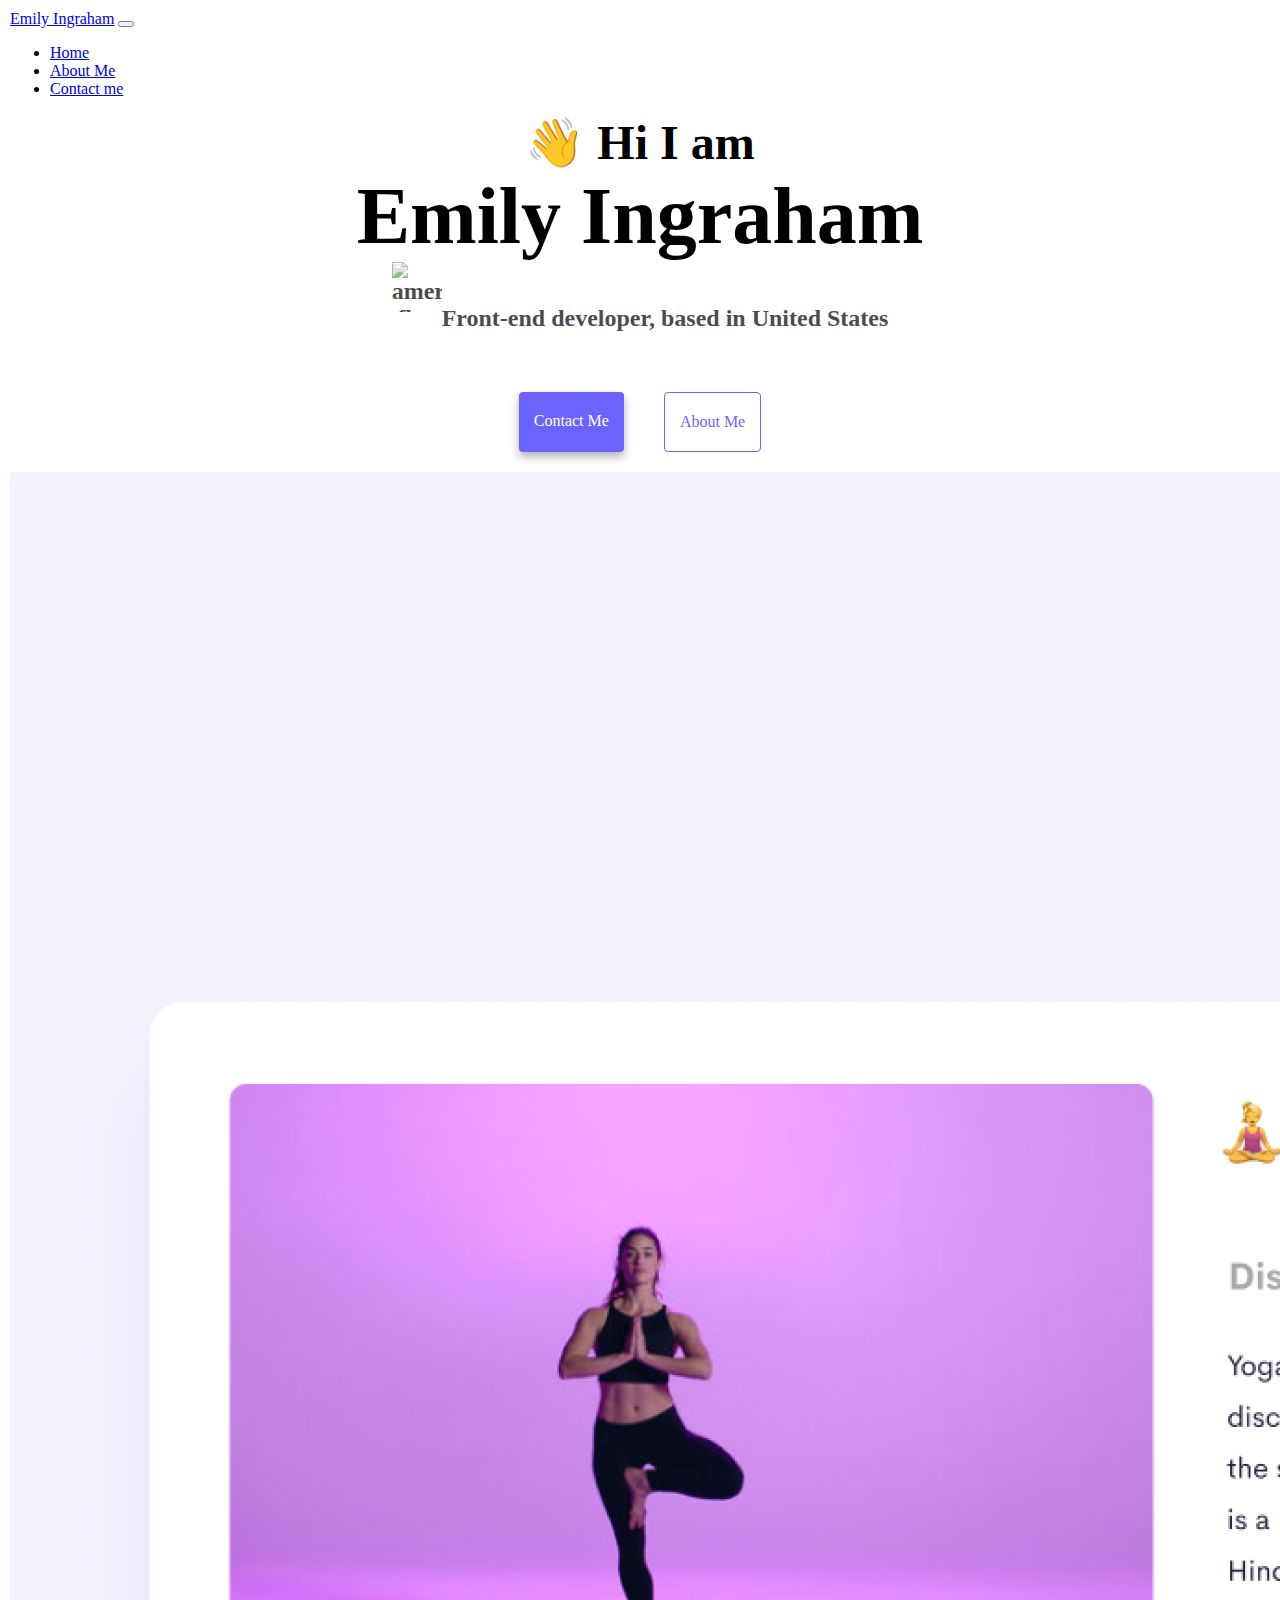
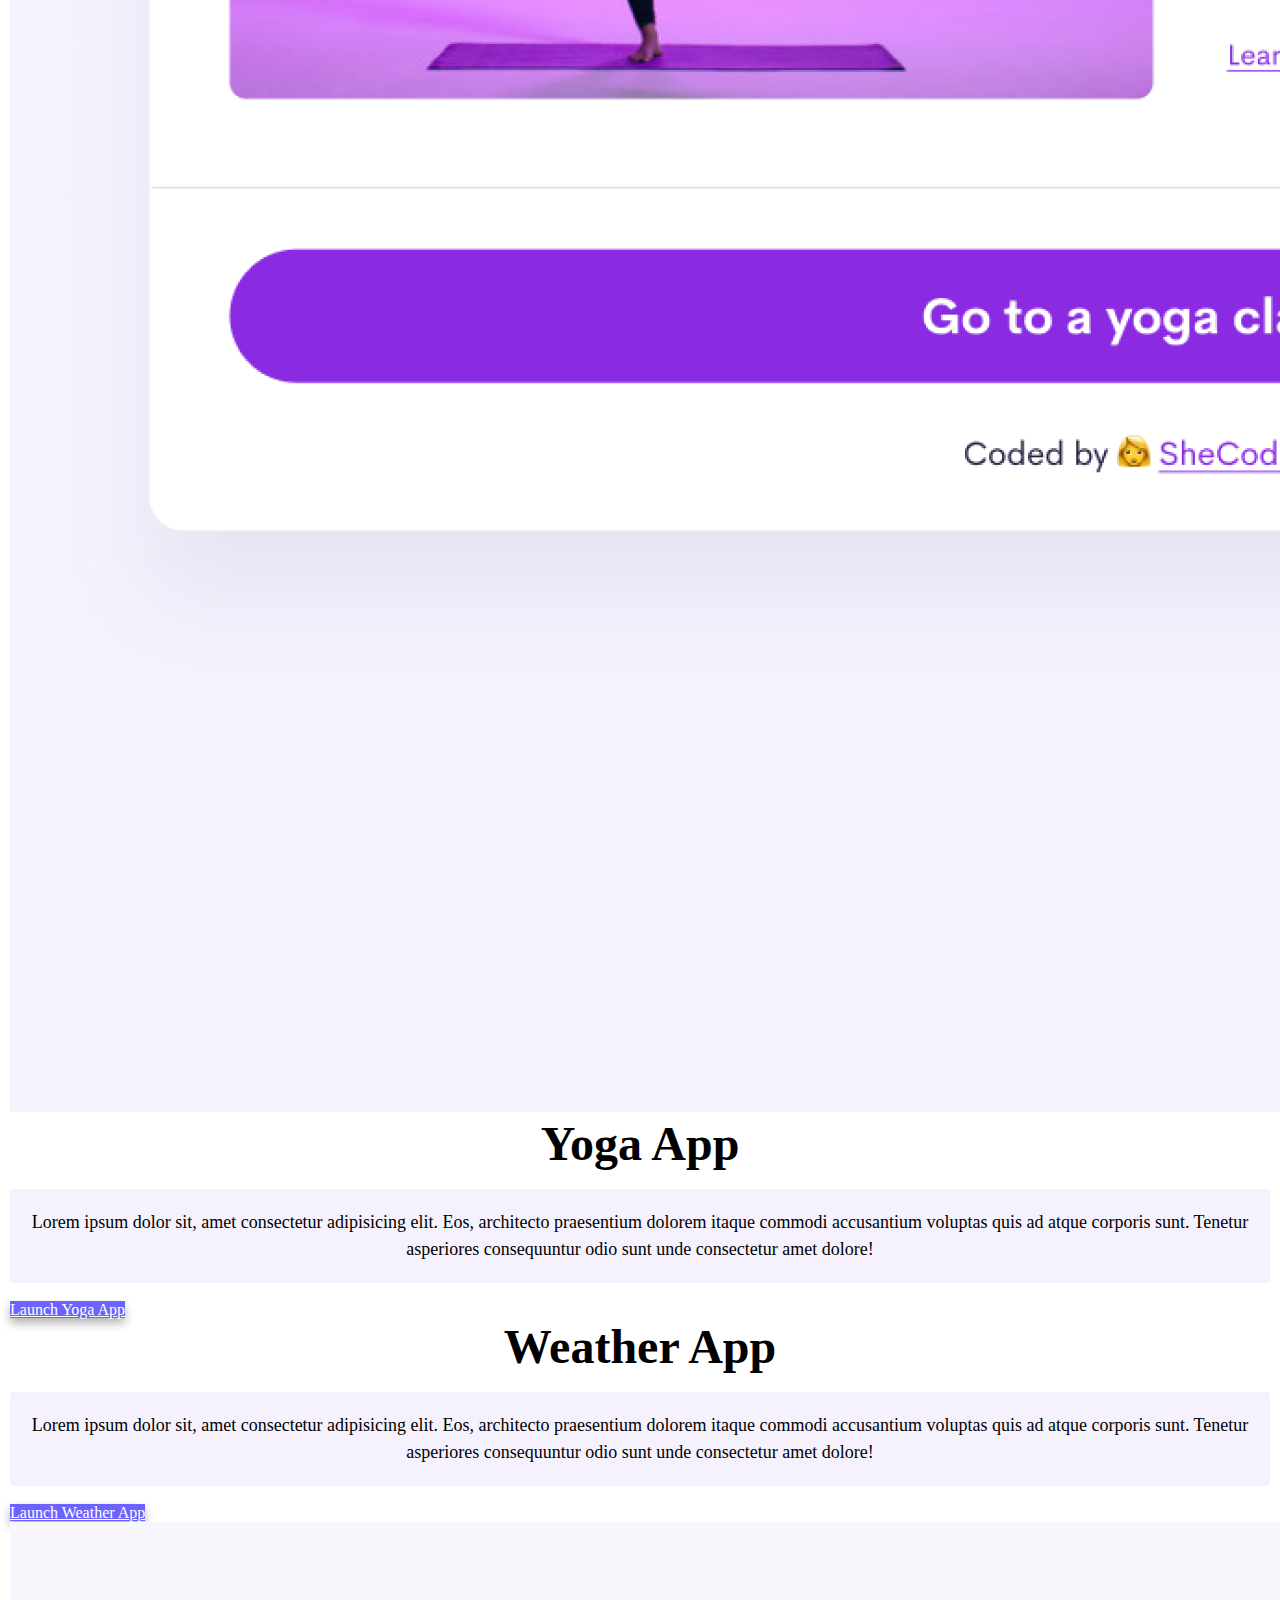
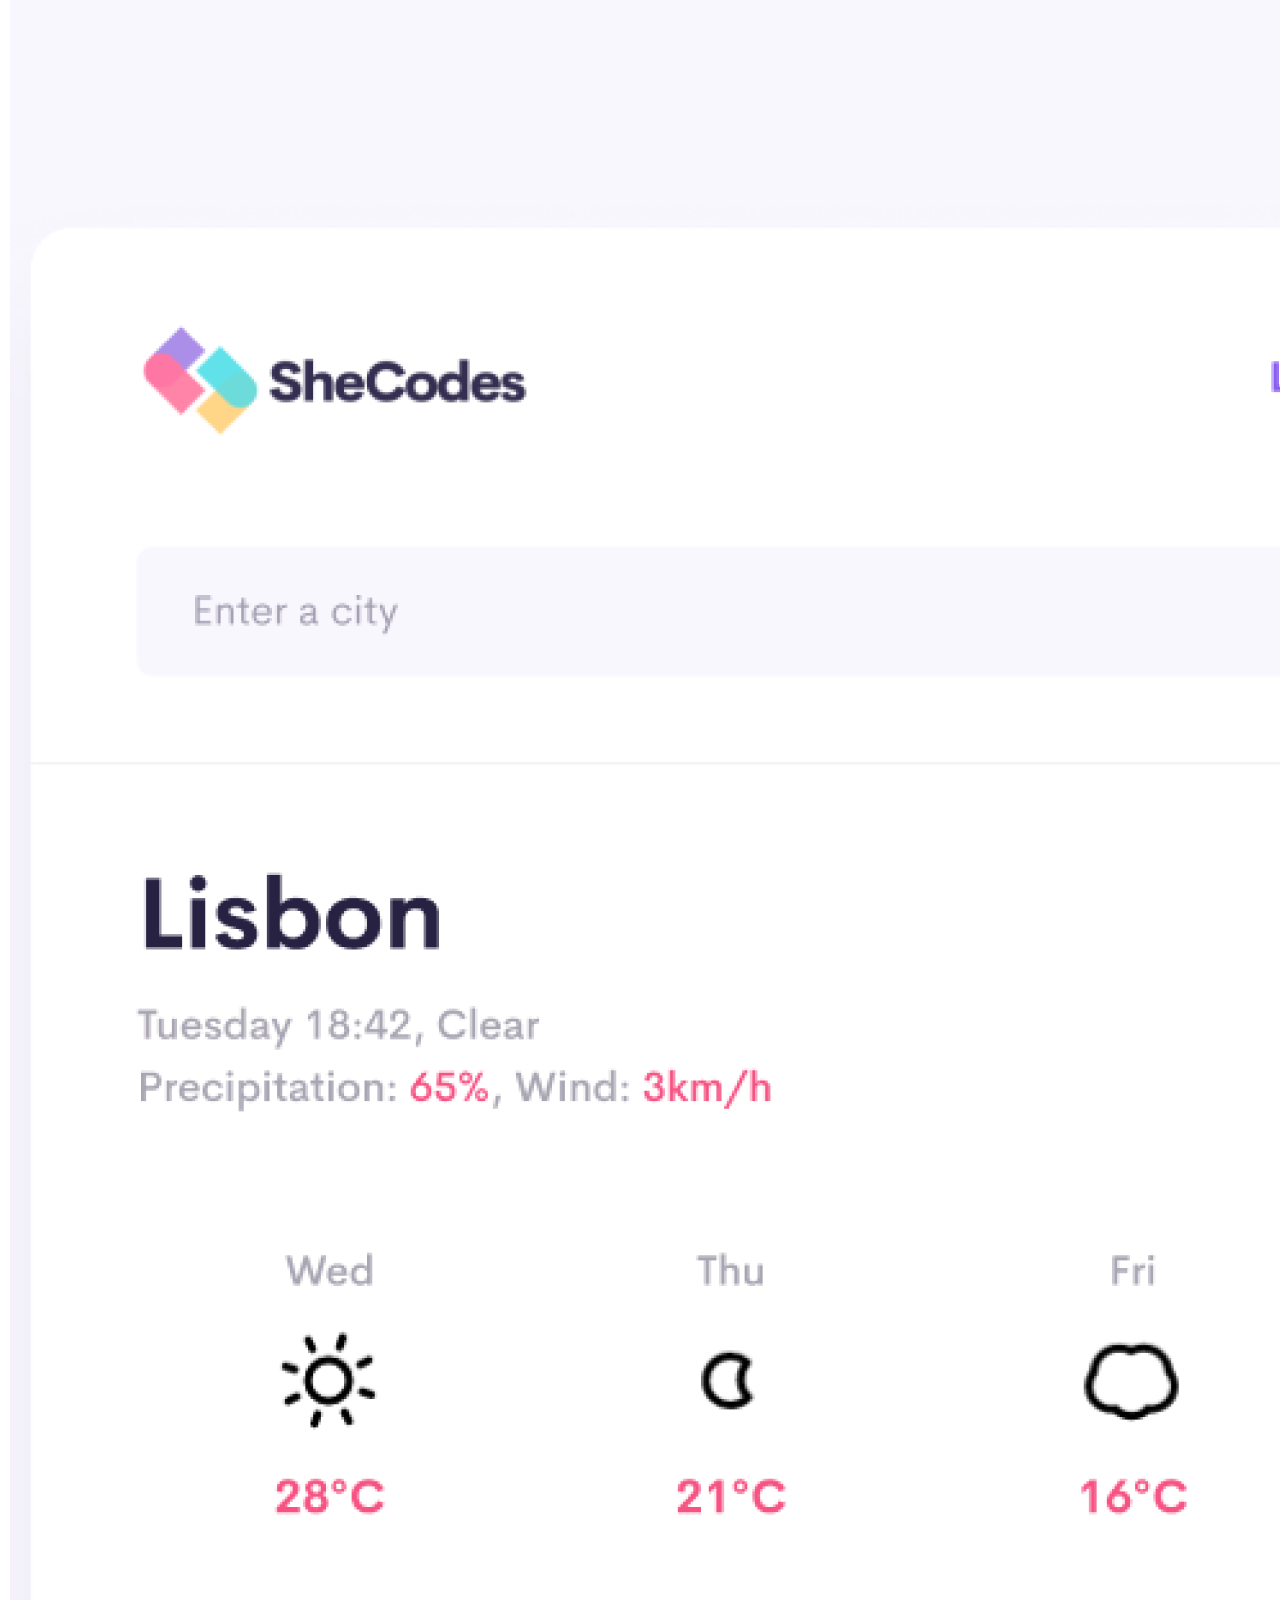
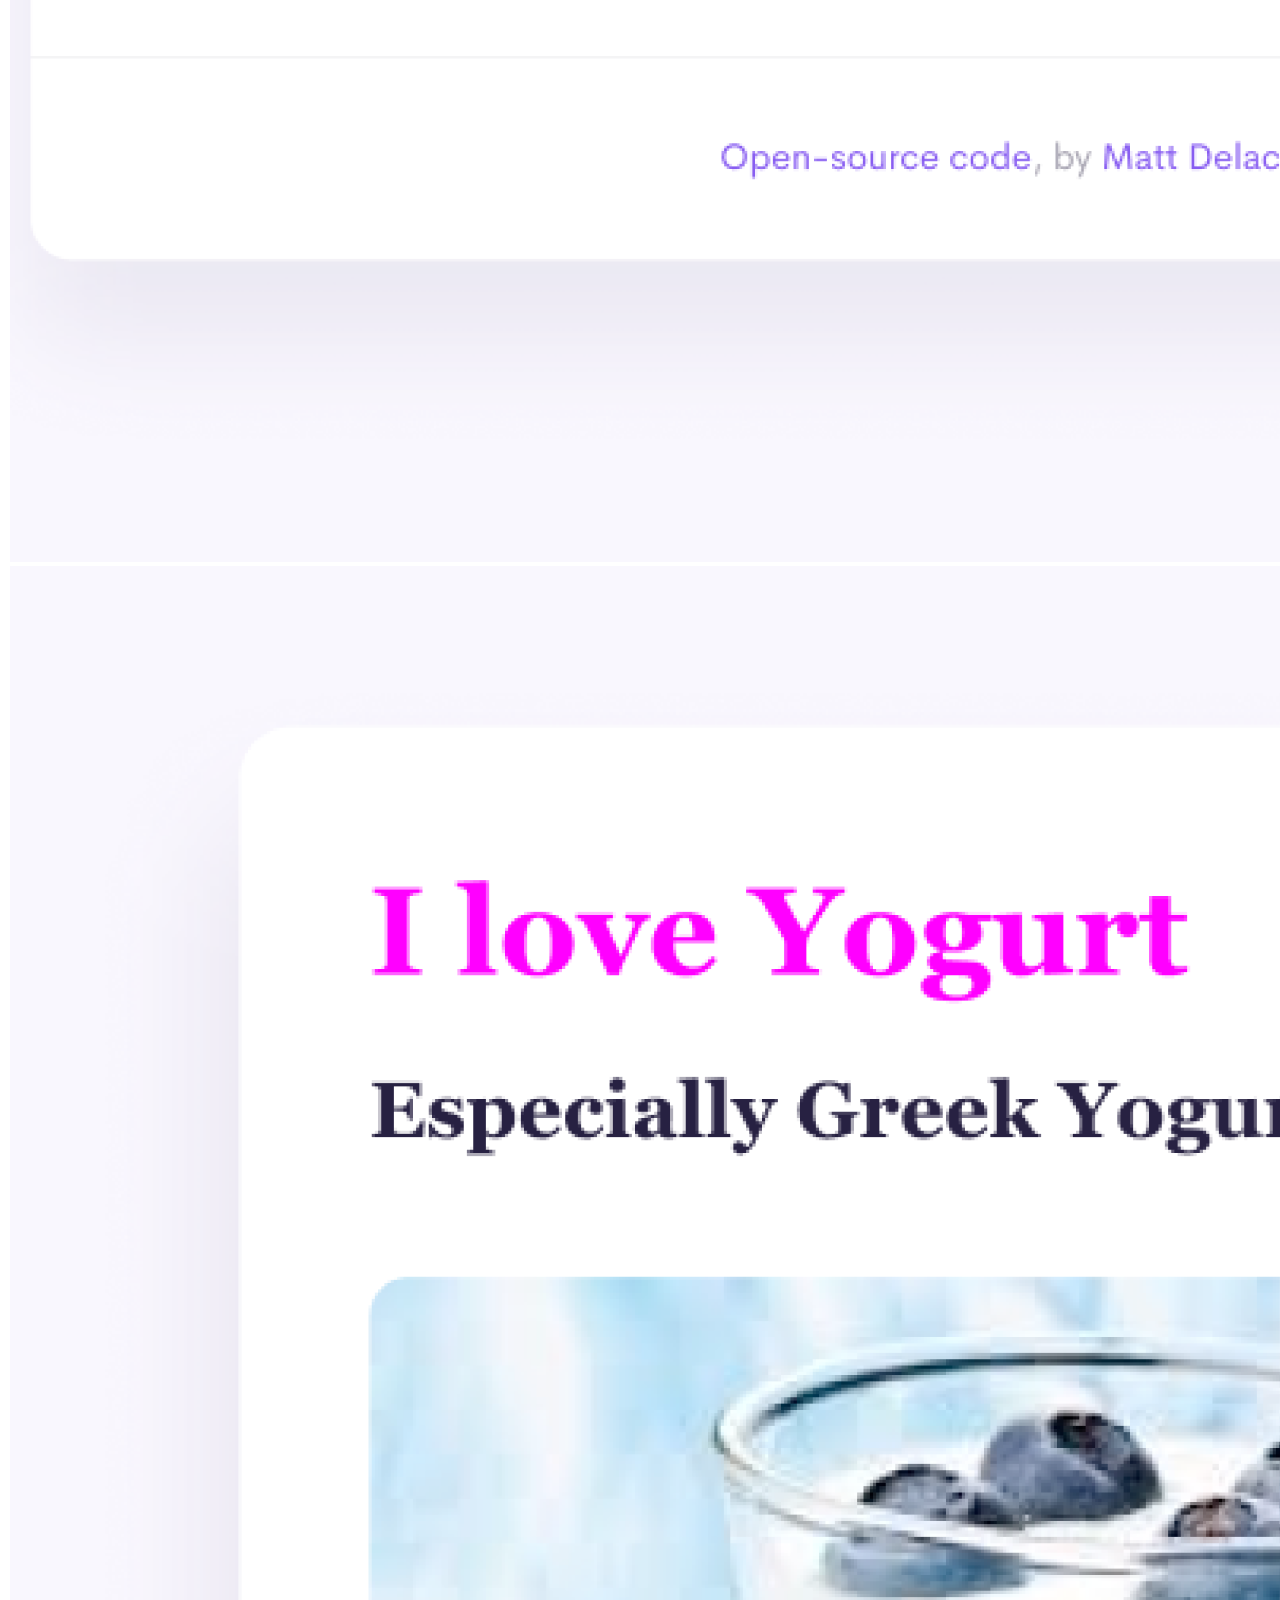
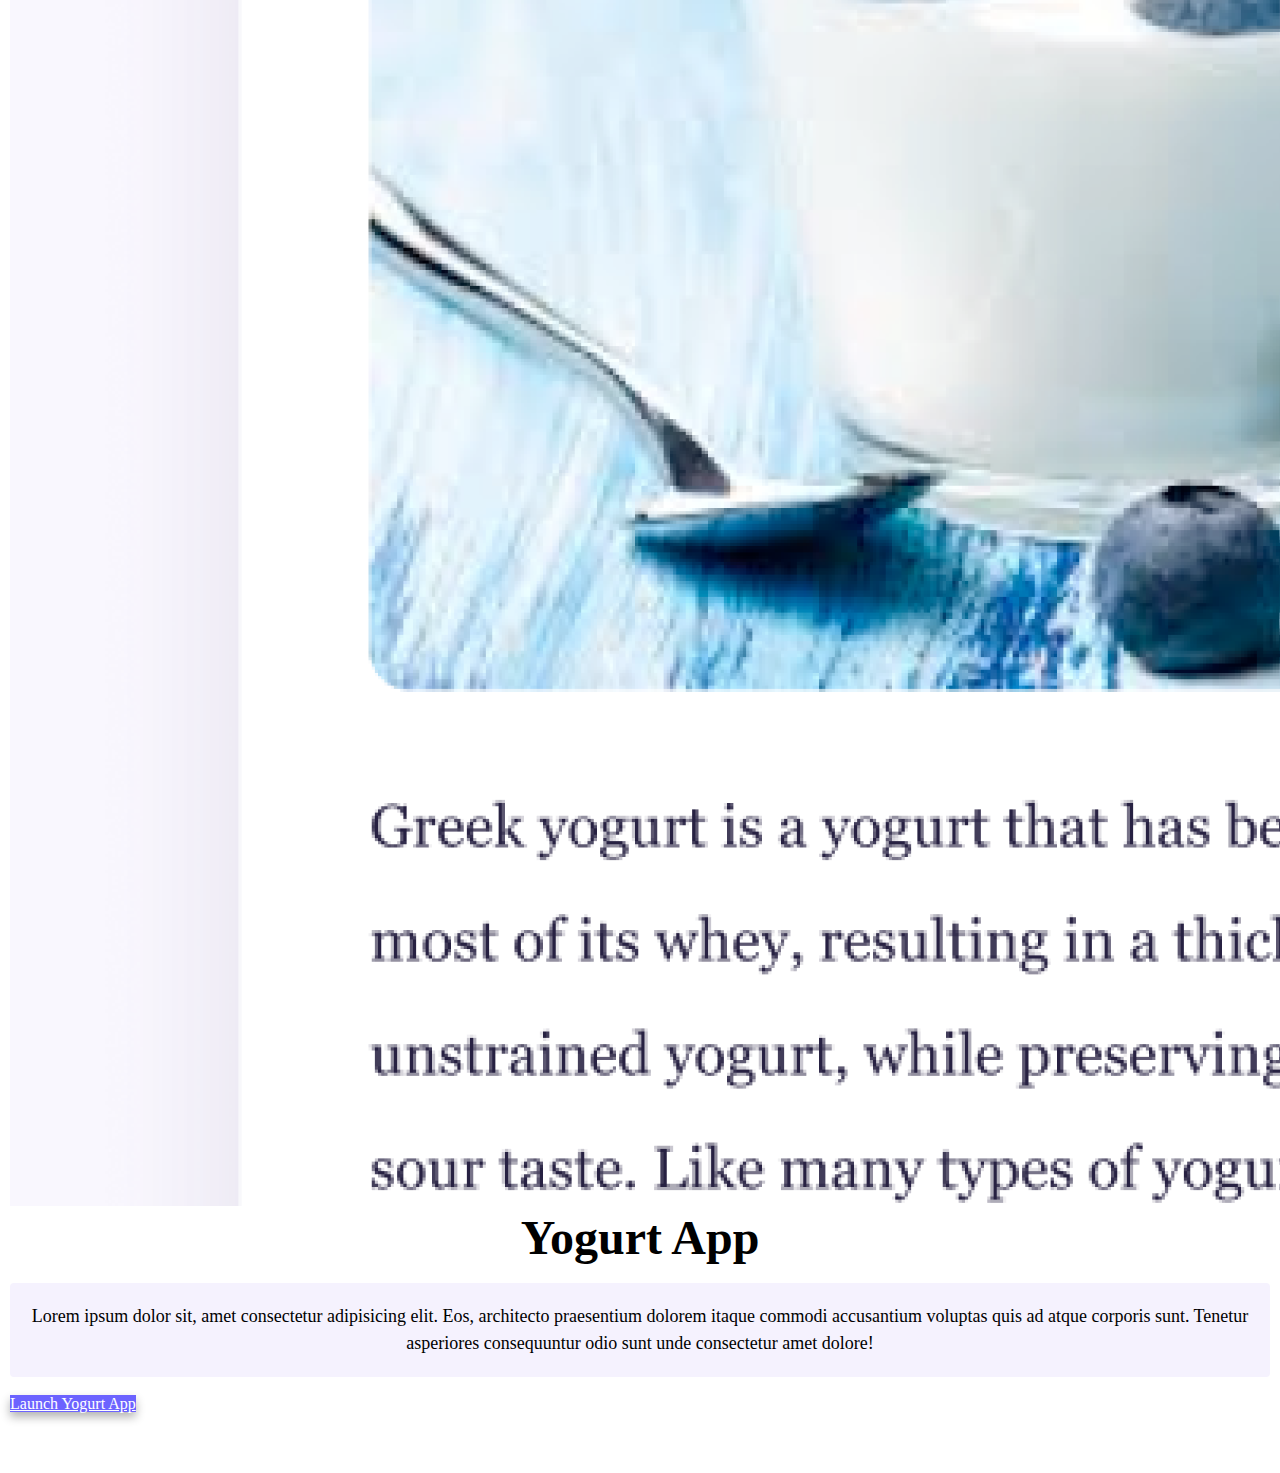
==== index.html @ 6a4be9ee "Initial commit" ====
<!DOCTYPE html>
<html lang="en">
    <head>
        <meta charset="UTF-8" />
        <meta name="viewport" content="width=device-width, initial-scale=1.0" />
        <link
            href="https://cdn.jsdelivr.net/npm/bootstrap@5.3.2/dist/css/bootstrap.min.css"
            rel="stylesheet"
            integrity="sha384-T3c6CoIi6uLrA9TneNEoa7RxnatzjcDSCmG1MXxSR1GAsXEV/Dwwykc2MPK8M2HN"
            crossorigin="anonymous"
        />
        <script
            src="https://cdn.jsdelivr.net/npm/bootstrap@5.3.2/dist/js/bootstrap.bundle.min.js"
            integrity="sha384-C6RzsynM9kWDrMNeT87bh95OGNyZPhcTNXj1NW7RuBCsyN/o0jlpcV8Qyq46cDfL"
            crossorigin="anonymous"
        ></script>
        <link rel="stylesheet" href="/src/styles.css" />
        <title>Document</title>
    </head>
    <body>
        <nav class="navbar navbar-expand-lg bg-body-tertiary fixed-top">
            <div class="container">
                <a class="navbar-brand" href="index.html">Emily Ingraham</a>
                <button
                    class="navbar-toggler"
                    type="button"
                    data-bs-toggle="collapse"
                    data-bs-target="#navbarNav"
                    aria-controls="navbarNav"
                    aria-expanded="false"
                    aria-label="Toggle navigation"
                >
                    <span class="navbar-toggler-icon"></span>
                </button>
                <div class="collapse navbar-collapse" id="navbarNav">
                    <ul class="navbar-nav">
                        <li class="nav-item">
                            <a
                                class="nav-link active"
                                aria-current="page"
                                href="index.html"
                                >Home</a
                            >
                        </li>
                        <li class="nav-item">
                            <a class="nav-link" href="about.html">About Me</a>
                        </li>
                        <li class="nav-item">
                            <a class="nav-link" href="about.html#contact"
                                >Contact me</a
                            >
                        </li>
                    </ul>
                </div>
            </div>
        </nav>
        <div class="container pt-5">
            <h2 class="pt-4">👋 Hi I am</h2>
            <h1 class="mb-2">Emily Ingraham</h1>
        </div>
        <span>
            <h3>
                <img
                    src="https://images.emojiterra.com/google/noto-emoji/unicode-15.1/color/share/1f1fa-1f1f8.jpg"
                    alt="american-flag"
                    class="flag"
                />Front-end developer, based in United States
            </h3>
        </span>
        <div class="navigation-links mt-3 mb-5">
            <a href="about.html#contact" class="contact-link py-4 fs-6 rounded"
                >Contact me</a
            >
            <a href="about.html" class="about-link py-4 fs-6 rounded"
                >About me</a
            >
        </div>
        <!--FIRST ROW-->

        <div class="row mb-5">
            <div class="col-sm-6">
                <img
                    src="images/yoga.png"
                    alt="yoga-app-icon"
                    class="img-fluid rounded"
                />
            </div>
            <div class="col-sm-6">
                <div class="card border border-0">
                    <div class="card-body pt-0">
                        <h2 class="card-title text-start">Yoga App</h2>
                        <p class="card-text bg-white text-start ps-0 pt-0">
                            Lorem ipsum dolor sit, amet consectetur adipisicing
                            elit. Eos, architecto praesentium dolorem itaque
                            commodi accusantium voluptas quis ad atque corporis
                            sunt. Tenetur asperiores consequuntur odio sunt unde
                            consectetur amet dolore!
                        </p>
                        <a
                            href="#"
                            class="contact-link p-3 fs-6 shadow rounded text-decoration-none"
                            >Launch Yoga App</a
                        >
                    </div>
                </div>
            </div>
        </div>

        <!--SECOND ROW-->

        <div class="row">
            <!--card element-->
            <div class="col-sm-6">
                <div class="card border border-0">
                    <div class="card-body pt-0">
                        <h2 class="card-title text-start">Weather App</h2>
                        <p class="card-text bg-white text-start ps-0">
                            Lorem ipsum dolor sit, amet consectetur adipisicing
                            elit. Eos, architecto praesentium dolorem itaque
                            commodi accusantium voluptas quis ad atque corporis
                            sunt. Tenetur asperiores consequuntur odio sunt unde
                            consectetur amet dolore!
                        </p>
                        <a
                            href="#"
                            class="contact-link p-3 fs-6 shadow rounded text-decoration-none"
                            >Launch Weather App</a
                        >
                    </div>
                </div>
            </div>
            <!--image icon-->
            <div class="col-sm-6">
                <img
                    src="images/weather.png"
                    alt="weather-app-icon"
                    class="img-fluid rounded"
                />
            </div>
        </div>

        <!--THIRD ROW-->

        <div class="row">
            <!--image icon-->
            <div class="col-sm-6">
                <img
                    src="images/yogurt.png"
                    alt="weather-app-icon"
                    class="img-fluid rounded"
                />
            </div>
            <!--card element-->
            <div class="col-sm-6">
                <div class="card border border-0">
                    <div class="card-body pt-0">
                        <h2 class="card-title text-start">Yogurt App</h2>
                        <p class="card-text bg-white text-start ps-0">
                            Lorem ipsum dolor sit, amet consectetur adipisicing
                            elit. Eos, architecto praesentium dolorem itaque
                            commodi accusantium voluptas quis ad atque corporis
                            sunt. Tenetur asperiores consequuntur odio sunt unde
                            consectetur amet dolore!
                        </p>
                        <a
                            href="#"
                            class="contact-link p-3 fs-6 shadow rounded text-decoration-none"
                            >Launch Yogurt App</a
                        >
                    </div>
                </div>
            </div>
        </div>
    </body>
</html>
---- src/styles.css ----
:root {
  --primary-color: #6c63ff;
  --secondary-color: #f5f2fe;
  --box-shadow: 0 5px 10px rgba(0, 0, 0, 0.3);
}

body {
  margin-bottom: 60px;
  margin-right: 10px;
  margin-left: 10px;
  margin-top: 10px;
}

h1,
h2,
h3 {
  text-align: center;
  margin: 0;
}

h1 {
  font-size: 80px;
}

h2 {
  font-size: 48px;
}

h3 {
  font-size: 24px;
  opacity: 0.7;
}

.flag {
  max-width: 50px;
  max-height: 50px;
}

p {
  background: var(--secondary-color);
  padding: 20px;
  border-radius: 4px;
  font-size: 18px;
  line-height: 1.5;
  text-align: center;
}

.navigation-links {
  display: flex;
  margin-top: 40px;
  justify-content: center;
}

.navigation-links a {
  margin: 20px;
  border-radius: 4px;
  padding: 20px 15px;
  text-decoration: none;
  text-transform: capitalize;
}

.contact-link {
  background: var(--primary-color);
  box-shadow: var(--box-shadow);
  color: white;
}

.contact-link:hover {
  color: #27296d;
}

.about-link {
  color: var(--primary-color);
  border: 1px solid var(--primary-color);
}

.homepage-link {
  color: var(--primary-color);
  text-align: center;
  display: block;
}

.about-paragraphs {
  display: flex;
  margin: 30px 0;
}

.about-paragraphs p {
  margin: 10px;
}

.email-link {
  display: flex;
  justify-content: center;
  color: var(--primary-color);
  font-size: 28px;
  text-decoration: none;
}

.email-link:hover {
  text-decoration: underline;
}
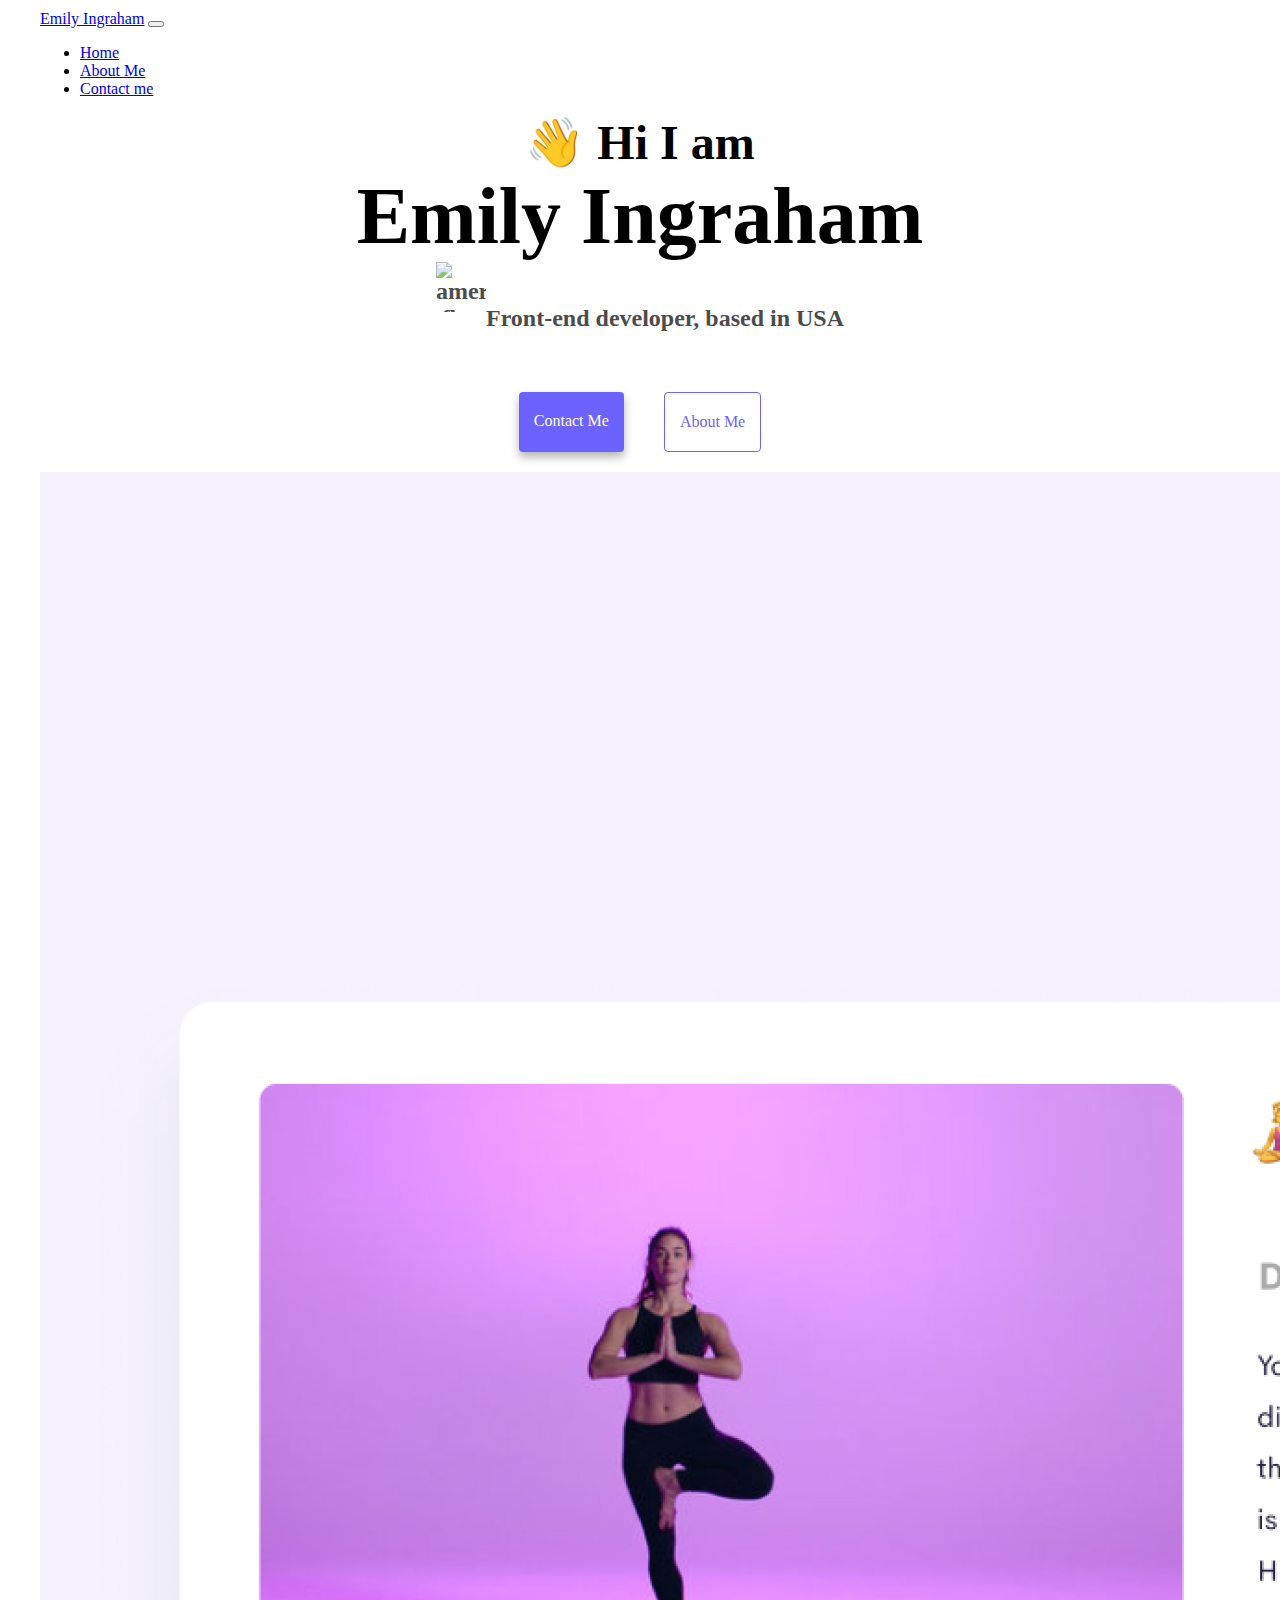
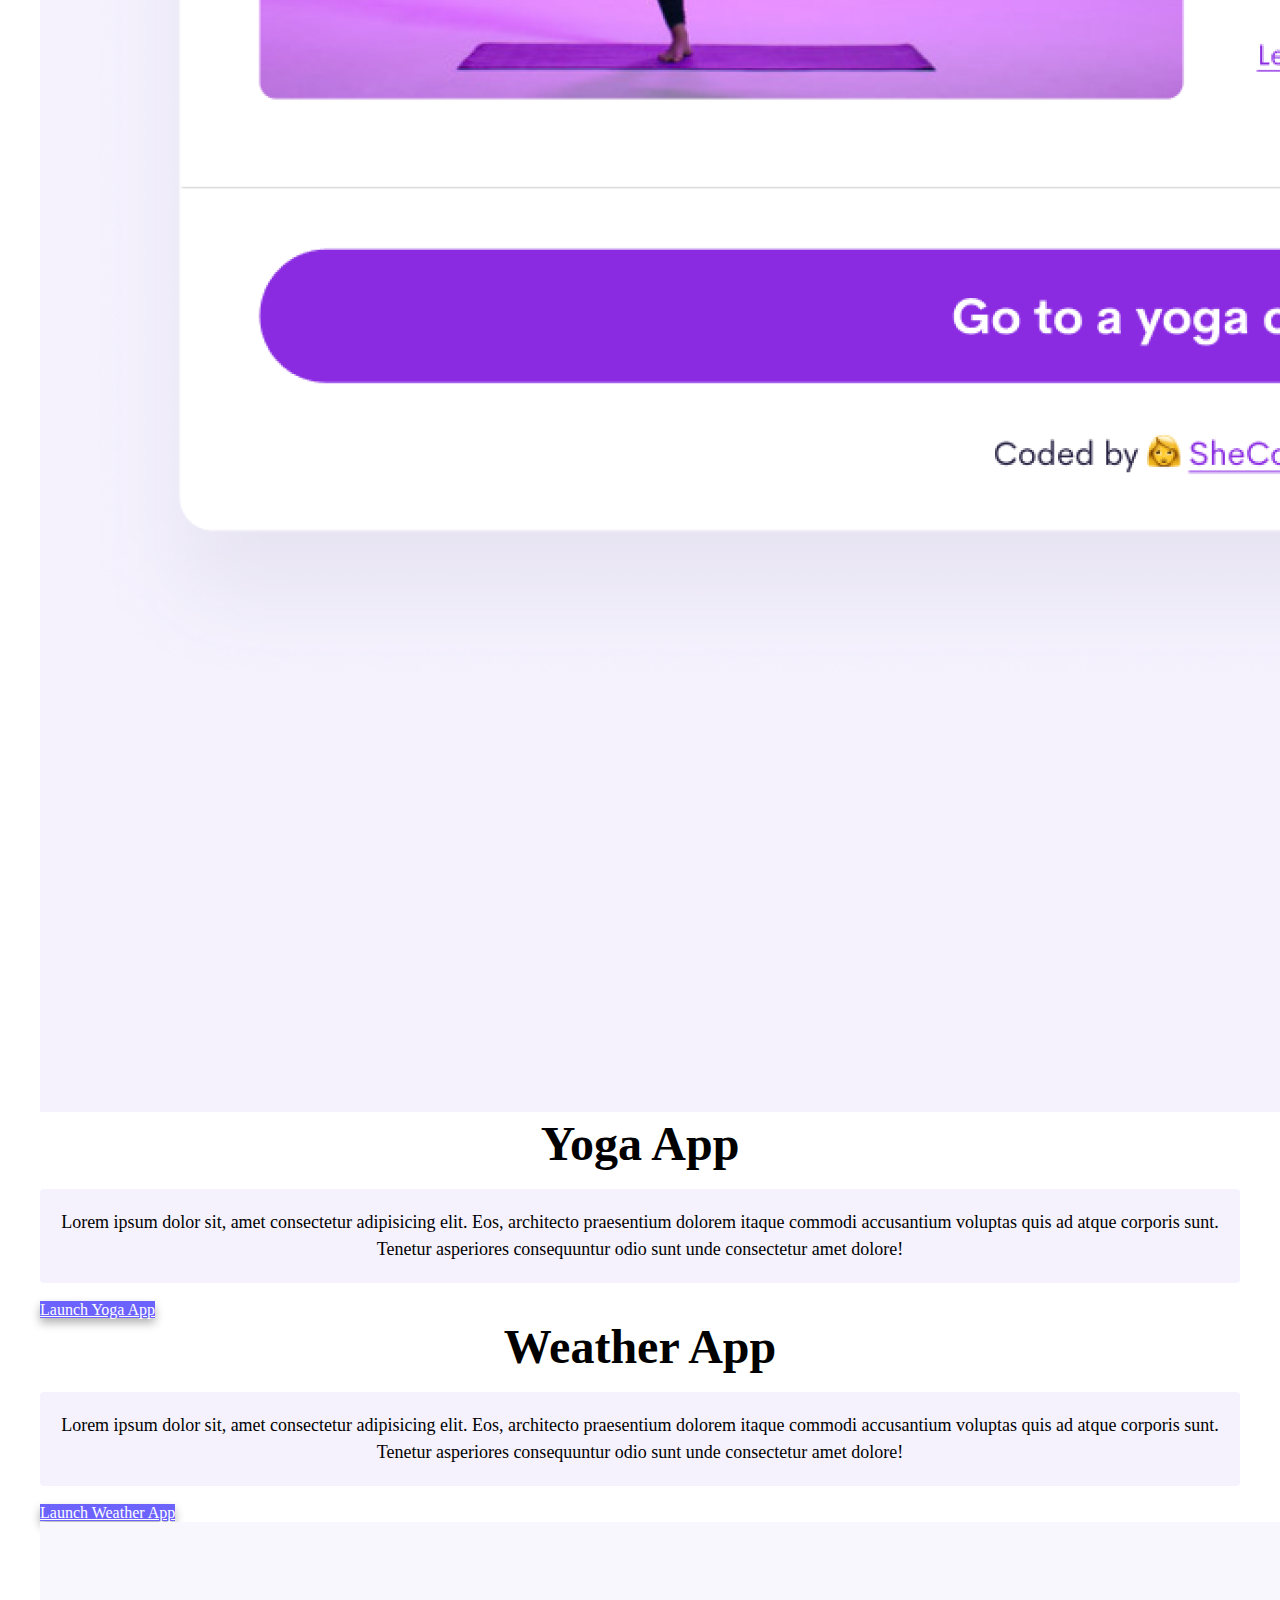
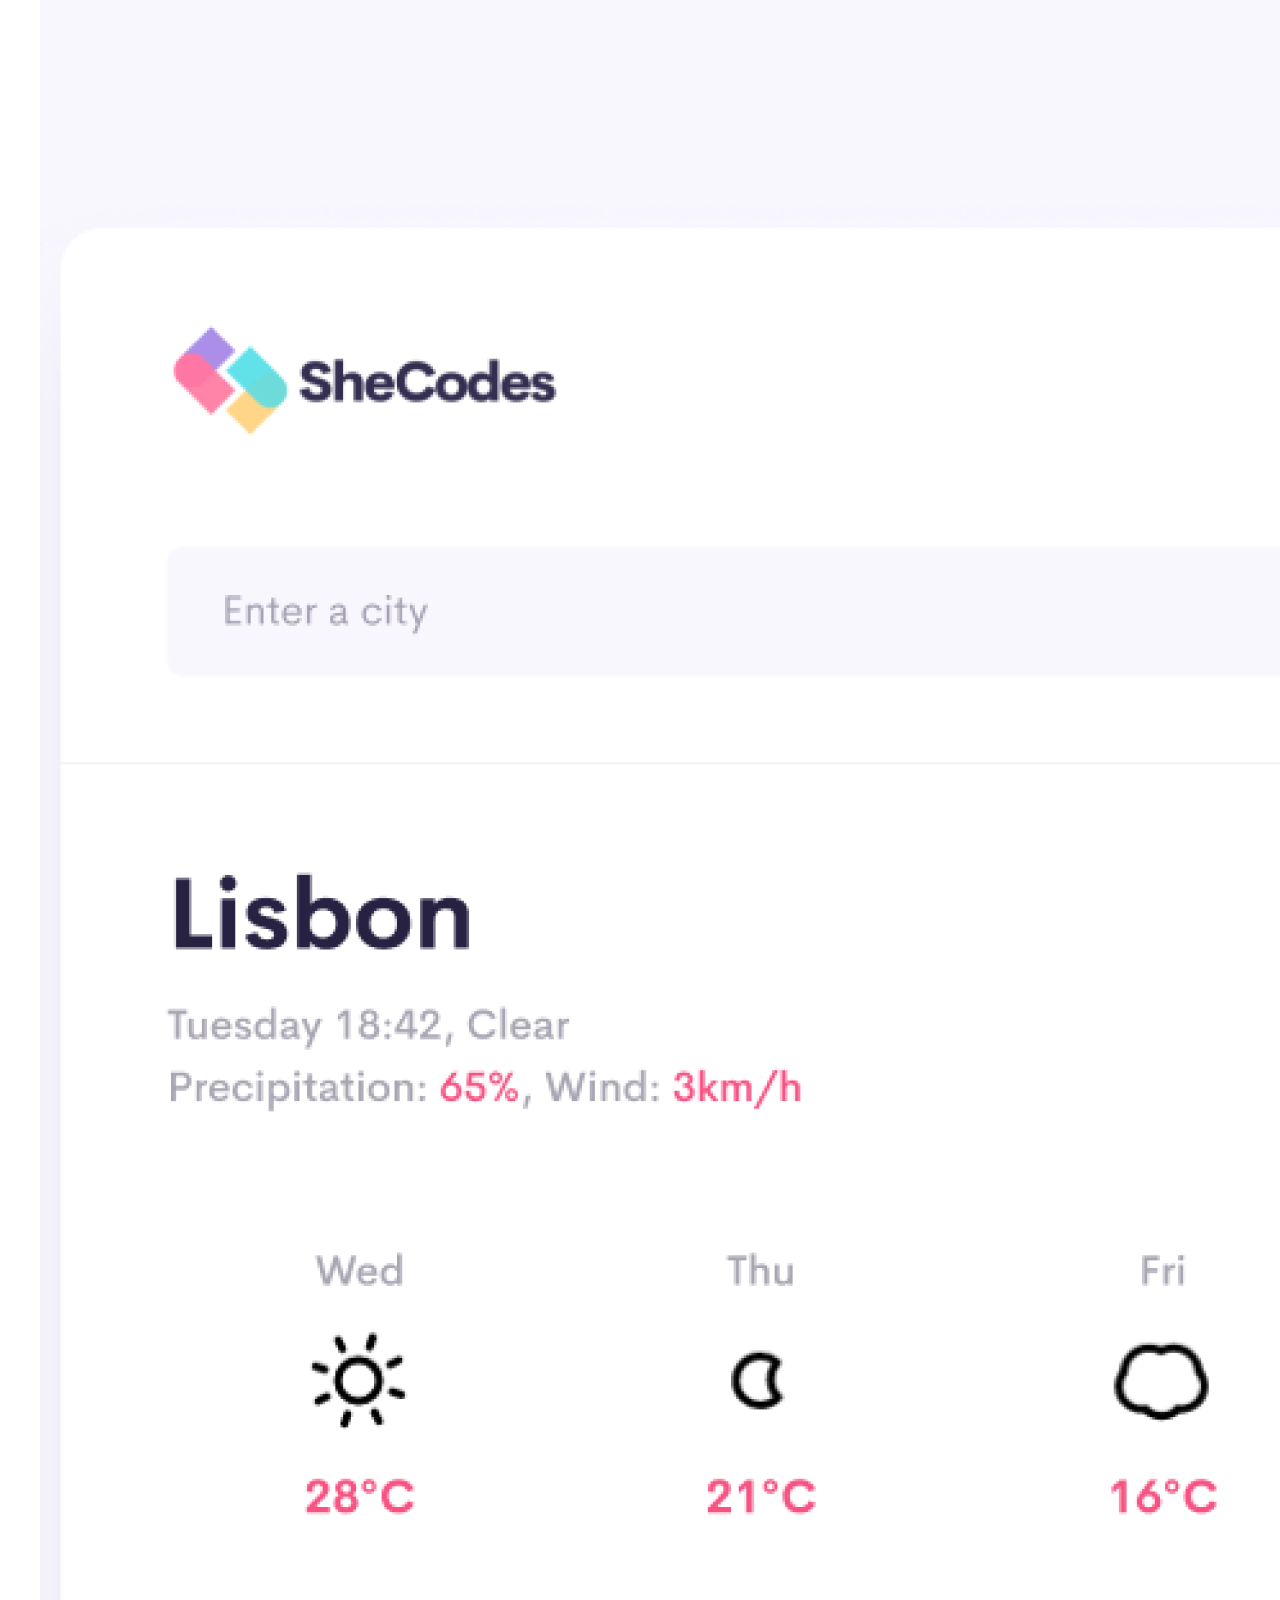
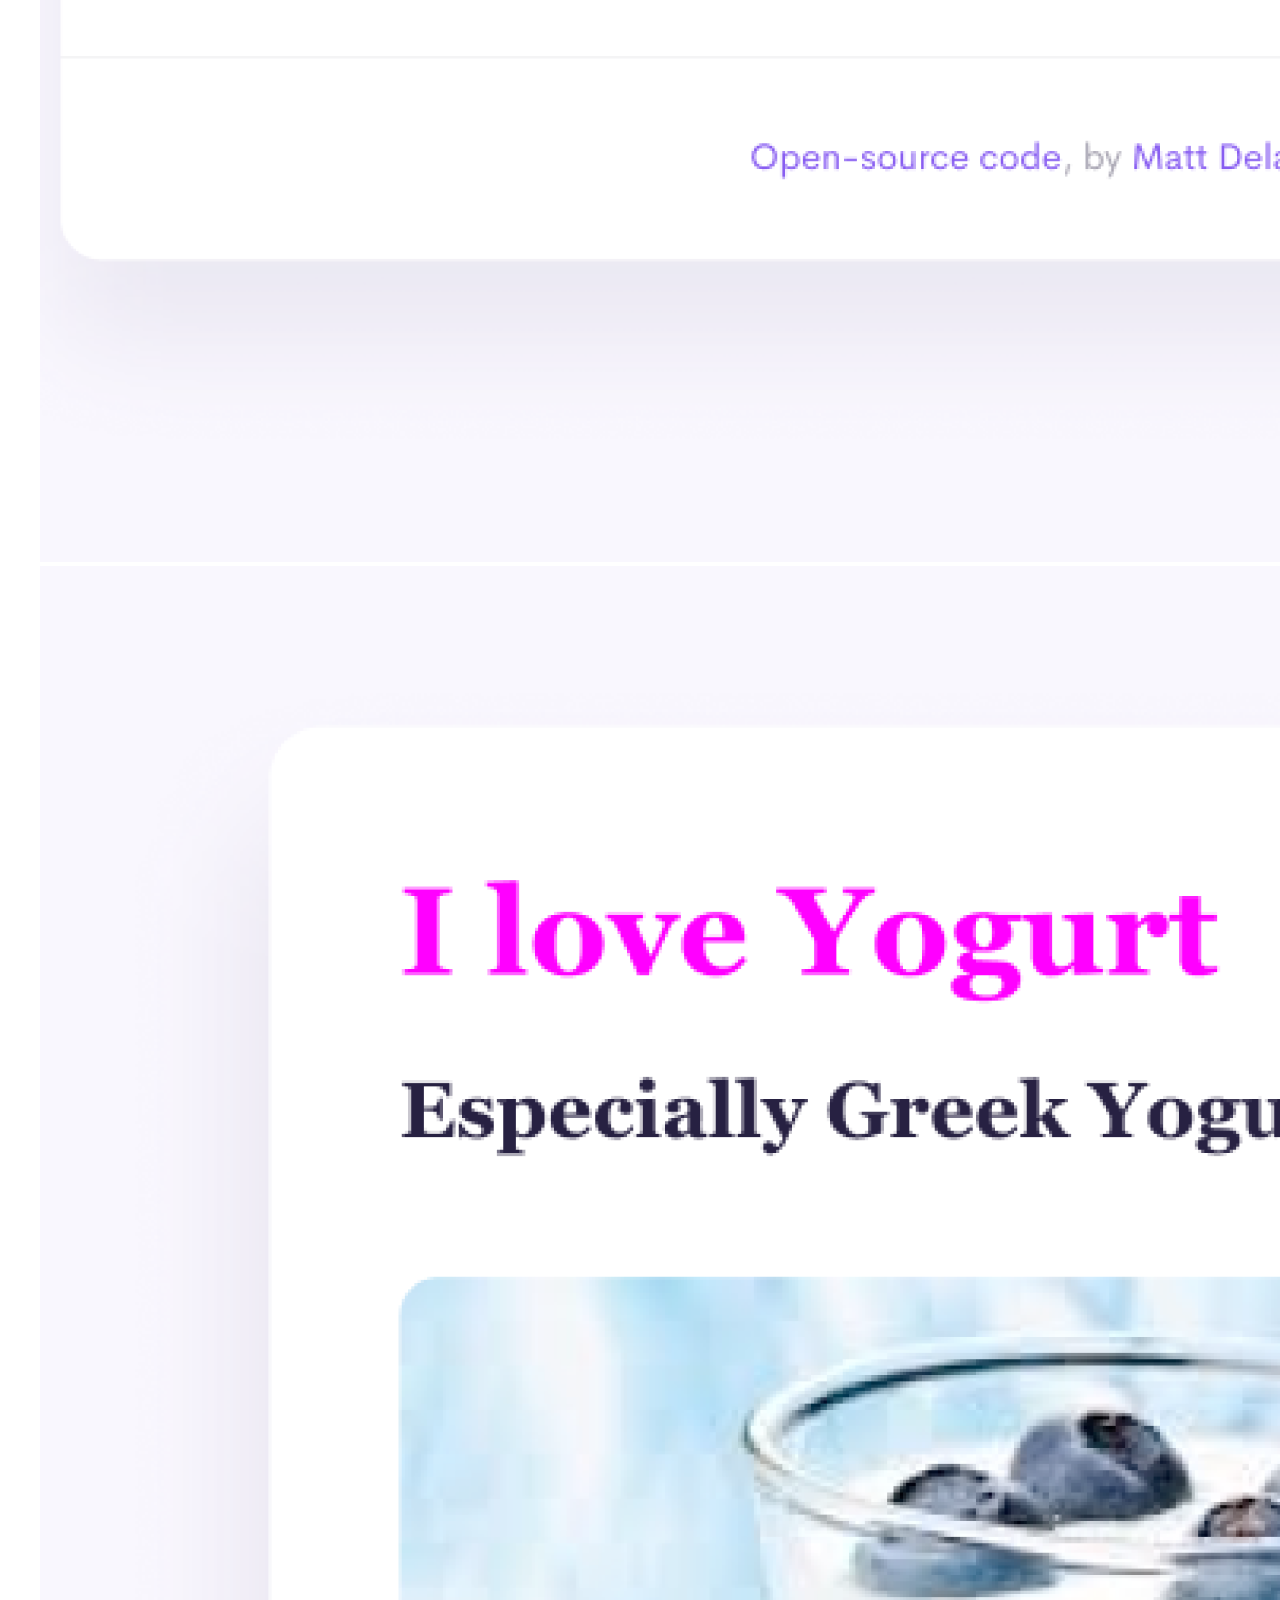
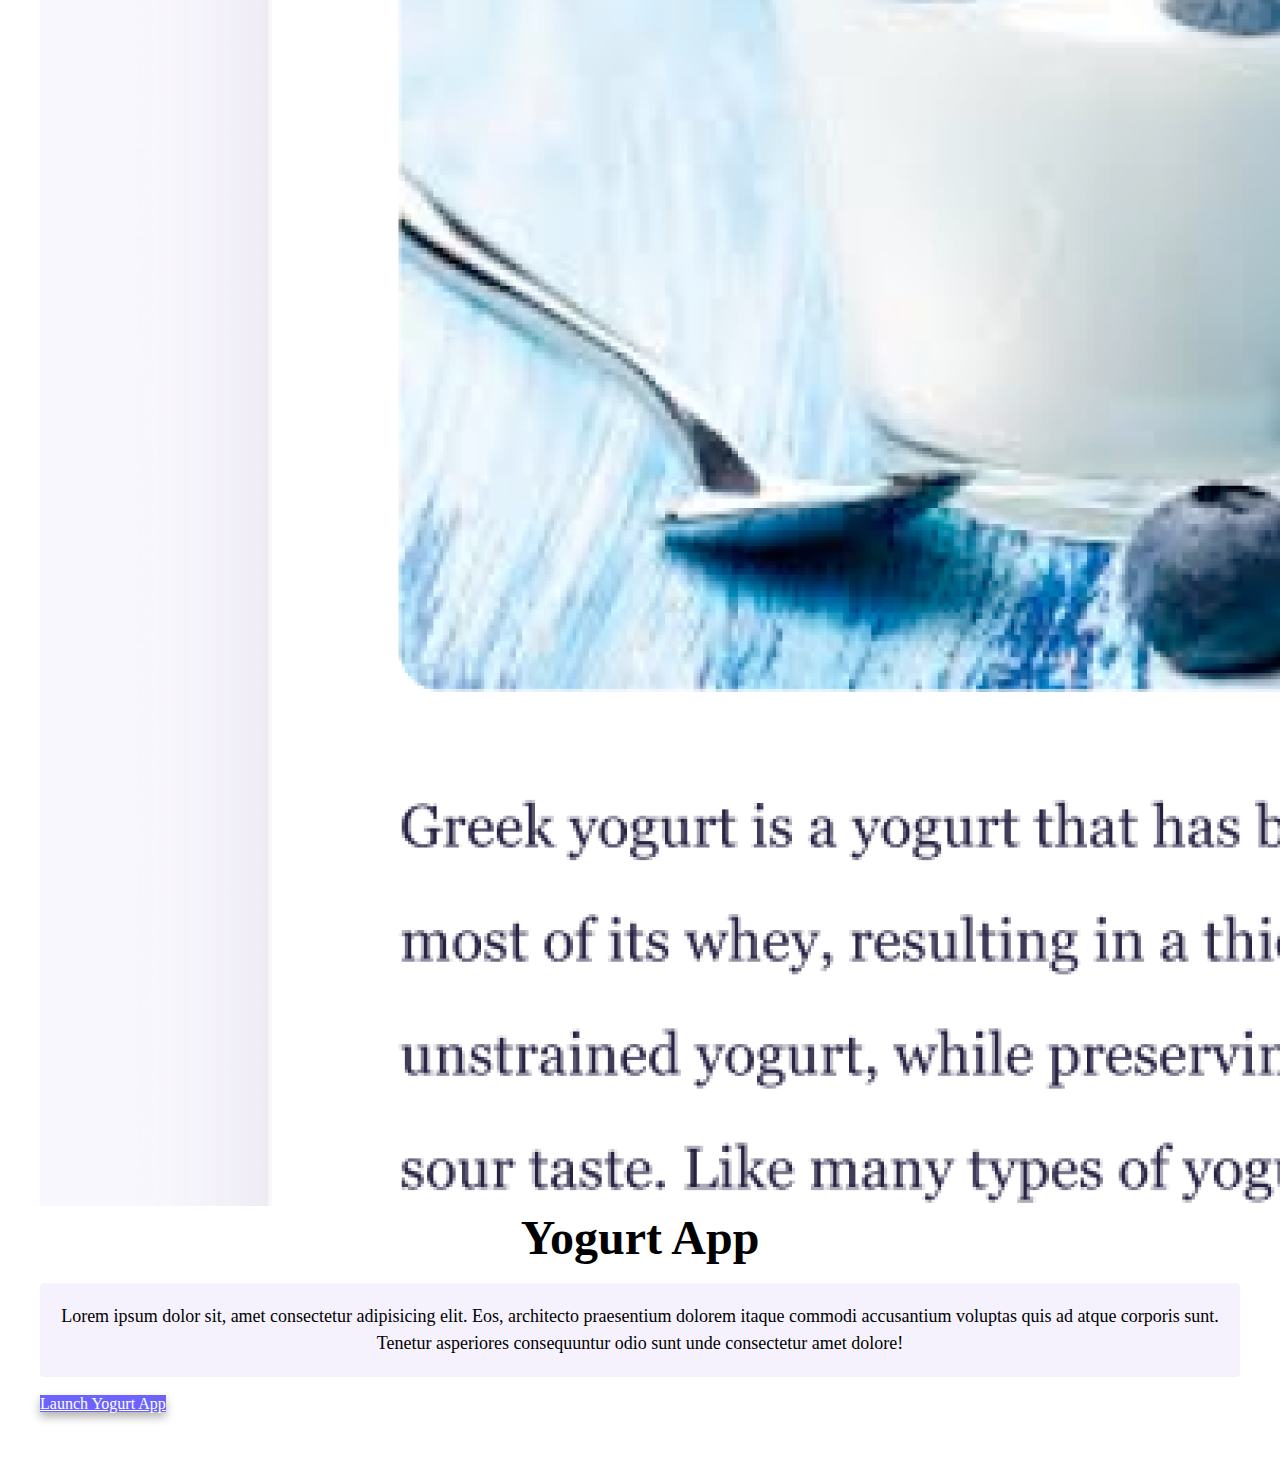
==== commit 388198b1: "Added additional media classes for mobile device responsiveness" ====
--- a/index.html
+++ b/index.html
@@ -15,12 +15,14 @@
             crossorigin="anonymous"
         ></script>
         <link rel="stylesheet" href="/src/styles.css" />
-        <title>Document</title>
+        <title>Front-End Developer - Emily Ingraham - Homepage</title>
     </head>
     <body>
         <nav class="navbar navbar-expand-lg bg-body-tertiary fixed-top">
             <div class="container">
-                <a class="navbar-brand" href="index.html">Emily Ingraham</a>
+                <a class="navbar-brand" href="/" title="Homepage"
+                    >Emily Ingraham</a
+                >
                 <button
                     class="navbar-toggler"
                     type="button"
@@ -38,15 +40,24 @@
                             <a
                                 class="nav-link active"
                                 aria-current="page"
-                                href="index.html"
+                                href="/"
+                                title="Homepage"
                                 >Home</a
                             >
                         </li>
                         <li class="nav-item">
-                            <a class="nav-link" href="about.html">About Me</a>
+                            <a
+                                class="nav-link"
+                                href="/about.html"
+                                title="About Emily"
+                                >About Me</a
+                            >
                         </li>
                         <li class="nav-item">
-                            <a class="nav-link" href="about.html#contact"
+                            <a
+                                class="nav-link"
+                                href="/about.html#contact"
+                                title="Contact Emily"
                                 >Contact me</a
                             >
                         </li>
@@ -55,52 +66,61 @@
             </div>
         </nav>
         <div class="container pt-5">
-            <h2 class="pt-4">👋 Hi I am</h2>
-            <h1 class="mb-2">Emily Ingraham</h1>
+            <h2 class="pt-4 sub-header-media-class">👋 Hi I am</h2>
+            <h1 class="mb-2 header-media-class">Emily Ingraham</h1>
         </div>
         <span>
-            <h3>
+            <h3 class="sub-sub-header-media-class">
                 <img
                     src="https://images.emojiterra.com/google/noto-emoji/unicode-15.1/color/share/1f1fa-1f1f8.jpg"
                     alt="american-flag"
                     class="flag"
-                />Front-end developer, based in United States
+                />Front-end developer, based in USA
             </h3>
         </span>
         <div class="navigation-links mt-3 mb-5">
-            <a href="about.html#contact" class="contact-link py-4 fs-6 rounded"
+            <a
+                href="about.html#contact"
+                class="contact-link py-4 fs-6 rounded"
+                title="Contact Emily"
                 >Contact me</a
             >
-            <a href="about.html" class="about-link py-4 fs-6 rounded"
+            <a
+                href="about.html"
+                class="about-link py-4 fs-6 rounded"
+                title="About Emily"
                 >About me</a
             >
         </div>
         <!--FIRST ROW-->
 
         <div class="row mb-5">
-            <div class="col-sm-6">
+            <div class="col-md-6">
                 <img
                     src="images/yoga.png"
                     alt="yoga-app-icon"
-                    class="img-fluid rounded"
+                    class="img-fluid rounded img-media-class"
                 />
             </div>
-            <div class="col-sm-6">
+            <div class="col-md-6">
                 <div class="card border border-0">
-                    <div class="card-body pt-0">
-                        <h2 class="card-title text-start">Yoga App</h2>
-                        <p class="card-text bg-white text-start ps-0 pt-0">
+                    <div class="card-body">
+                        <h2 class="card-title heading-media-class">Yoga App</h2>
+                        <p class="card-text bg-white ps-0 p-media-class">
                             Lorem ipsum dolor sit, amet consectetur adipisicing
                             elit. Eos, architecto praesentium dolorem itaque
                             commodi accusantium voluptas quis ad atque corporis
                             sunt. Tenetur asperiores consequuntur odio sunt unde
                             consectetur amet dolore!
                         </p>
-                        <a
-                            href="#"
-                            class="contact-link p-3 fs-6 shadow rounded text-decoration-none"
-                            >Launch Yoga App</a
-                        >
+                        <div class="btn-media-class text-center">
+                            <a
+                                href="#"
+                                class="contact-link p-3 fs-6 shadow rounded text-decoration-none"
+                                title="Launch Yoga App"
+                                >Launch Yoga App</a
+                            >
+                        </div>
                     </div>
                 </div>
             </div>
@@ -108,65 +128,75 @@
 
         <!--SECOND ROW-->
 
-        <div class="row">
+        <div class="row mb-5">
             <!--card element-->
-            <div class="col-sm-6">
+            <div class="col-md-6">
                 <div class="card border border-0">
-                    <div class="card-body pt-0">
-                        <h2 class="card-title text-start">Weather App</h2>
-                        <p class="card-text bg-white text-start ps-0">
+                    <div class="card-body">
+                        <h2 class="card-title heading-media-class">
+                            Weather App
+                        </h2>
+                        <p class="card-text bg-white ps-0 p-media-class">
                             Lorem ipsum dolor sit, amet consectetur adipisicing
                             elit. Eos, architecto praesentium dolorem itaque
                             commodi accusantium voluptas quis ad atque corporis
                             sunt. Tenetur asperiores consequuntur odio sunt unde
                             consectetur amet dolore!
                         </p>
-                        <a
-                            href="#"
-                            class="contact-link p-3 fs-6 shadow rounded text-decoration-none"
-                            >Launch Weather App</a
-                        >
+                        <div class="btn-media-class text-center">
+                            <a
+                                href="#"
+                                class="contact-link p-3 fs-6 shadow rounded text-decoration-none"
+                                title="Launch Weather App"
+                                >Launch Weather App</a
+                            >
+                        </div>
                     </div>
                 </div>
             </div>
             <!--image icon-->
-            <div class="col-sm-6">
+            <div class="col-md-6">
                 <img
                     src="images/weather.png"
                     alt="weather-app-icon"
-                    class="img-fluid rounded"
+                    class="img-fluid rounded img-media-class"
                 />
             </div>
         </div>
 
         <!--THIRD ROW-->
 
-        <div class="row">
+        <div class="row mb-5">
             <!--image icon-->
-            <div class="col-sm-6">
+            <div class="col-md-6">
                 <img
                     src="images/yogurt.png"
                     alt="weather-app-icon"
-                    class="img-fluid rounded"
+                    class="img-fluid rounded img-media-class"
                 />
             </div>
             <!--card element-->
-            <div class="col-sm-6">
+            <div class="col-md-6">
                 <div class="card border border-0">
-                    <div class="card-body pt-0">
-                        <h2 class="card-title text-start">Yogurt App</h2>
-                        <p class="card-text bg-white text-start ps-0">
+                    <div class="card-body">
+                        <h2 class="card-title heading-media-class">
+                            Yogurt App
+                        </h2>
+                        <p class="card-text bg-white ps-0 p-media-class">
                             Lorem ipsum dolor sit, amet consectetur adipisicing
                             elit. Eos, architecto praesentium dolorem itaque
                             commodi accusantium voluptas quis ad atque corporis
                             sunt. Tenetur asperiores consequuntur odio sunt unde
                             consectetur amet dolore!
                         </p>
-                        <a
-                            href="#"
-                            class="contact-link p-3 fs-6 shadow rounded text-decoration-none"
-                            >Launch Yogurt App</a
-                        >
+                        <div class="btn-media-class text-center">
+                            <a
+                                href="#"
+                                class="contact-link p-3 fs-6 shadow rounded text-decoration-none"
+                                title="Launch Yogurt App"
+                                >Launch Yogurt App</a
+                            >
+                        </div>
                     </div>
                 </div>
             </div>
--- a/src/styles.css
+++ b/src/styles.css
@@ -1,102 +1,131 @@
 :root {
-  --primary-color: #6c63ff;
-  --secondary-color: #f5f2fe;
-  --box-shadow: 0 5px 10px rgba(0, 0, 0, 0.3);
+    --primary-color: #6c63ff;
+    --secondary-color: #f5f2fe;
+    --box-shadow: 0 5px 10px rgba(0, 0, 0, 0.3);
+}
+
+@media (max-width: 576px) {
+    .img-media-class {
+        display: none;
+    }
+    .about-img-media-class {
+        margin-bottom: 30px;
+    }
+    .heading-media-class {
+        text-align: center;
+        font-size: 38px;
+        margin-top: 20px;
+    }
+    .btn-media-class {
+        text-align: center;
+    }
+    .header-media-class {
+        font-size: 48px;
+    }
+    .sub-header-media-class {
+        font-size: 30px;
+    }
+    .sub-sub-header-media-class {
+        font-size: 20px;
+    }
+    .p-media-class {
+        font-size: 16px;
+    }
+    .email-link-media-class {
+        font-size: 16px;
+    }
+    .contact-header-media-class {
+        font-size: 26px;
+    }
+}
+
+.about-me-heading-padding {
+    padding-top: 60px;
+    padding-bottom: 20px;
 }
 
 body {
-  margin-bottom: 60px;
-  margin-right: 10px;
-  margin-left: 10px;
-  margin-top: 10px;
+    margin-bottom: 60px;
+    margin-right: 40px;
+    margin-left: 40px;
+    margin-top: 10px;
 }
 
 h1,
 h2,
 h3 {
-  text-align: center;
-  margin: 0;
+    text-align: center;
+    margin: 0;
 }
 
 h1 {
-  font-size: 80px;
+    font-size: 80px;
 }
 
 h2 {
-  font-size: 48px;
+    font-size: 48px;
 }
 
 h3 {
-  font-size: 24px;
-  opacity: 0.7;
-}
-
-.flag {
-  max-width: 50px;
-  max-height: 50px;
+    font-size: 24px;
+    opacity: 0.7;
 }
 
 p {
-  background: var(--secondary-color);
-  padding: 20px;
-  border-radius: 4px;
-  font-size: 18px;
-  line-height: 1.5;
-  text-align: center;
+    background: var(--secondary-color);
+    padding: 20px;
+    border-radius: 4px;
+    font-size: 18px;
+    line-height: 1.5;
+    text-align: center;
+}
+.flag {
+    max-width: 50px;
+    max-height: 50px;
 }
 
 .navigation-links {
-  display: flex;
-  margin-top: 40px;
-  justify-content: center;
+    display: flex;
+    margin-top: 40px;
+    justify-content: center;
 }
 
 .navigation-links a {
-  margin: 20px;
-  border-radius: 4px;
-  padding: 20px 15px;
-  text-decoration: none;
-  text-transform: capitalize;
+    margin: 20px;
+    border-radius: 4px;
+    padding: 20px 15px;
+    text-decoration: none;
+    text-transform: capitalize;
 }
 
 .contact-link {
-  background: var(--primary-color);
-  box-shadow: var(--box-shadow);
-  color: white;
+    background: var(--primary-color);
+    box-shadow: var(--box-shadow);
+    color: white;
 }
 
 .contact-link:hover {
-  color: #27296d;
+    color: #27296d;
 }
 
 .about-link {
-  color: var(--primary-color);
-  border: 1px solid var(--primary-color);
+    color: var(--primary-color);
+    border: 1px solid var(--primary-color);
 }
 
 .homepage-link {
-  color: var(--primary-color);
-  text-align: center;
-  display: block;
-}
-
-.about-paragraphs {
-  display: flex;
-  margin: 30px 0;
-}
-
-.about-paragraphs p {
-  margin: 10px;
+    color: var(--primary-color);
+    text-align: center;
+    display: block;
 }
 
 .email-link {
-  display: flex;
-  justify-content: center;
-  color: var(--primary-color);
-  font-size: 28px;
-  text-decoration: none;
+    display: flex;
+    justify-content: center;
+    color: var(--primary-color);
+    text-decoration: none;
 }
 
 .email-link:hover {
-  text-decoration: underline;
-}+    text-decoration: underline;
+}
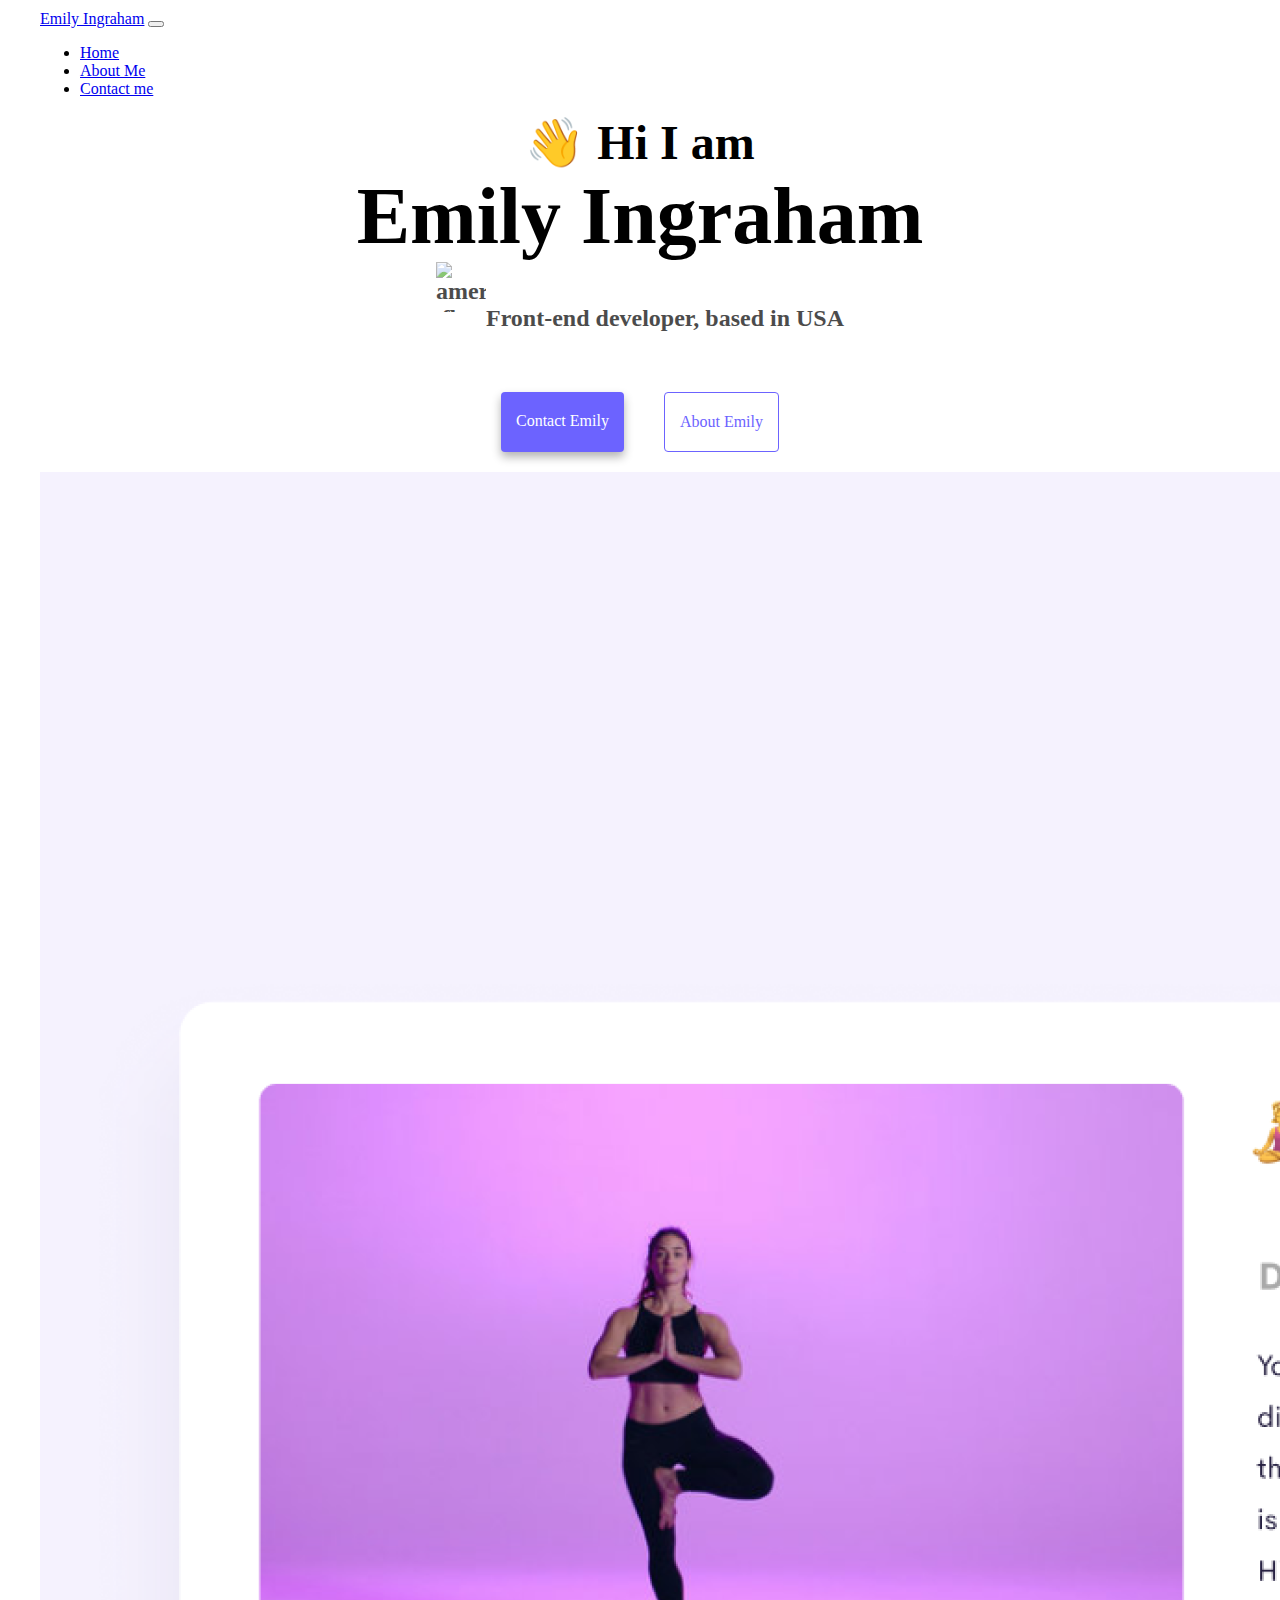
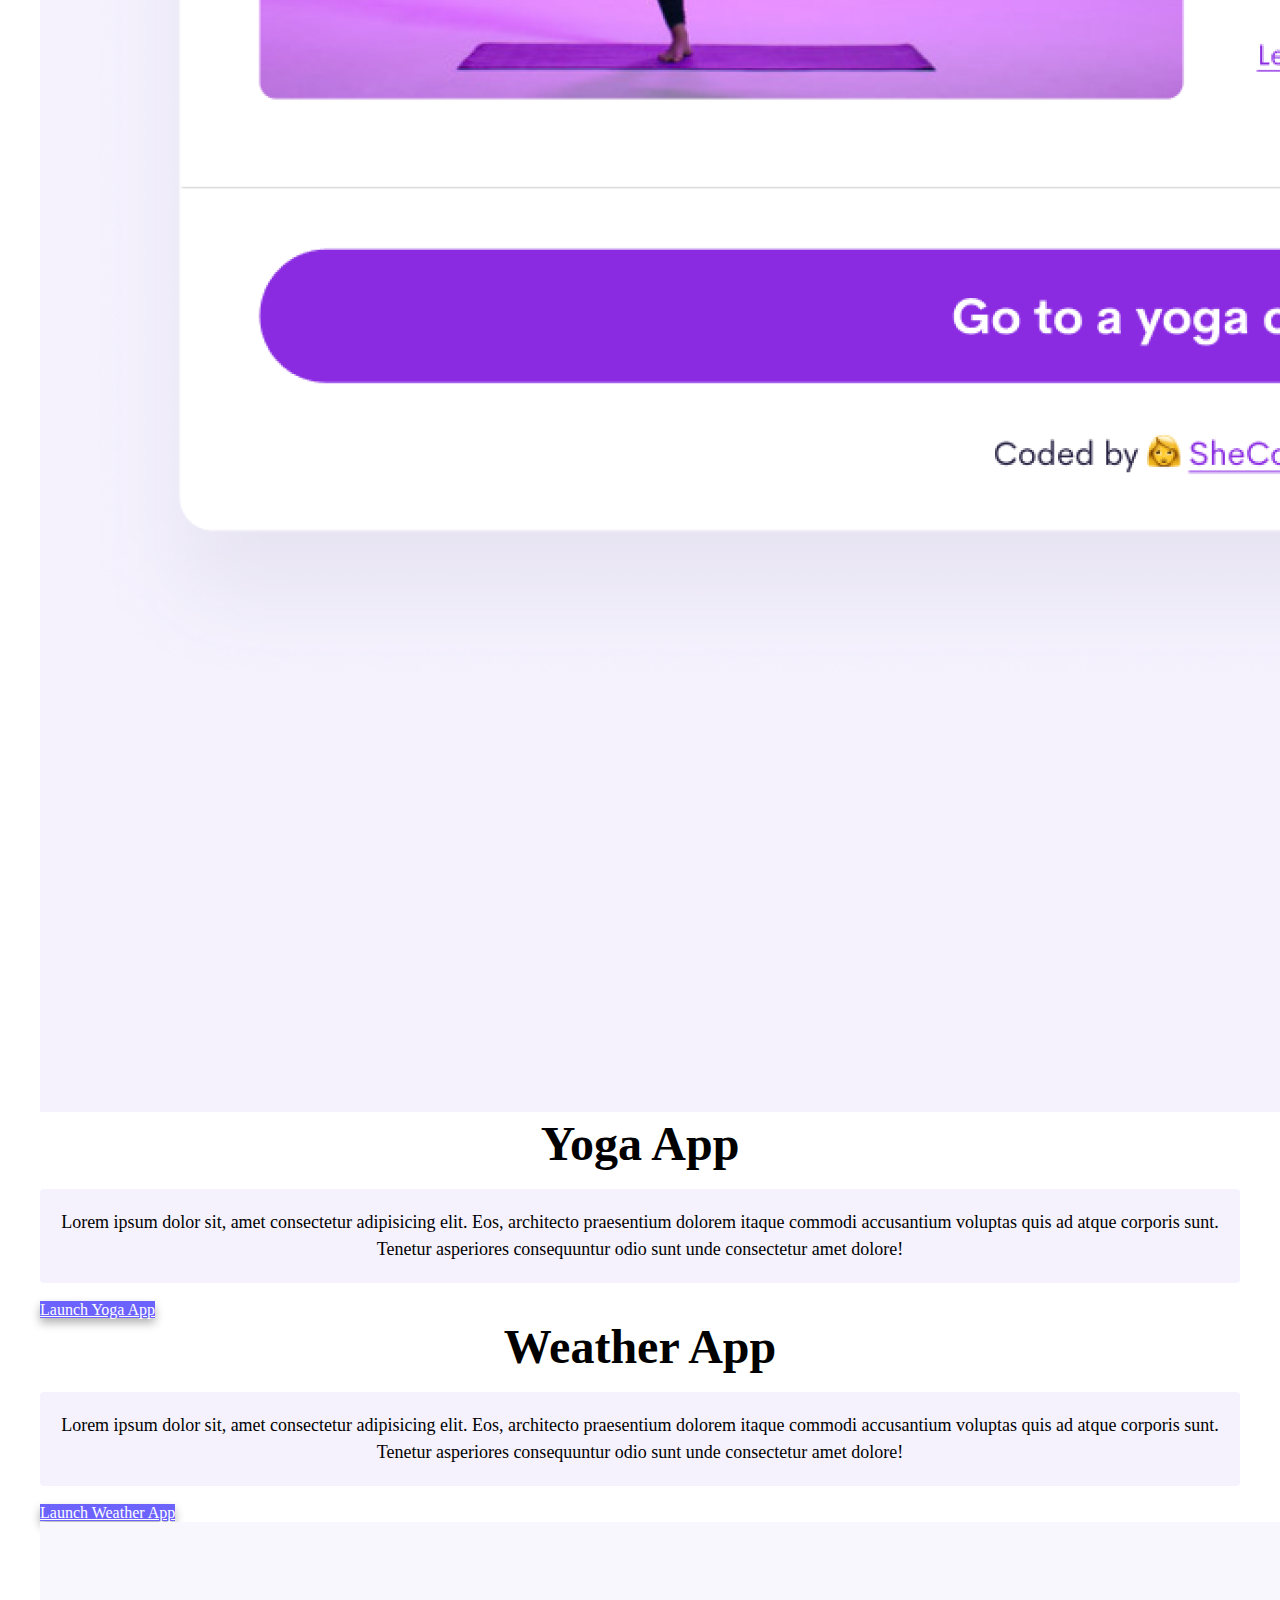
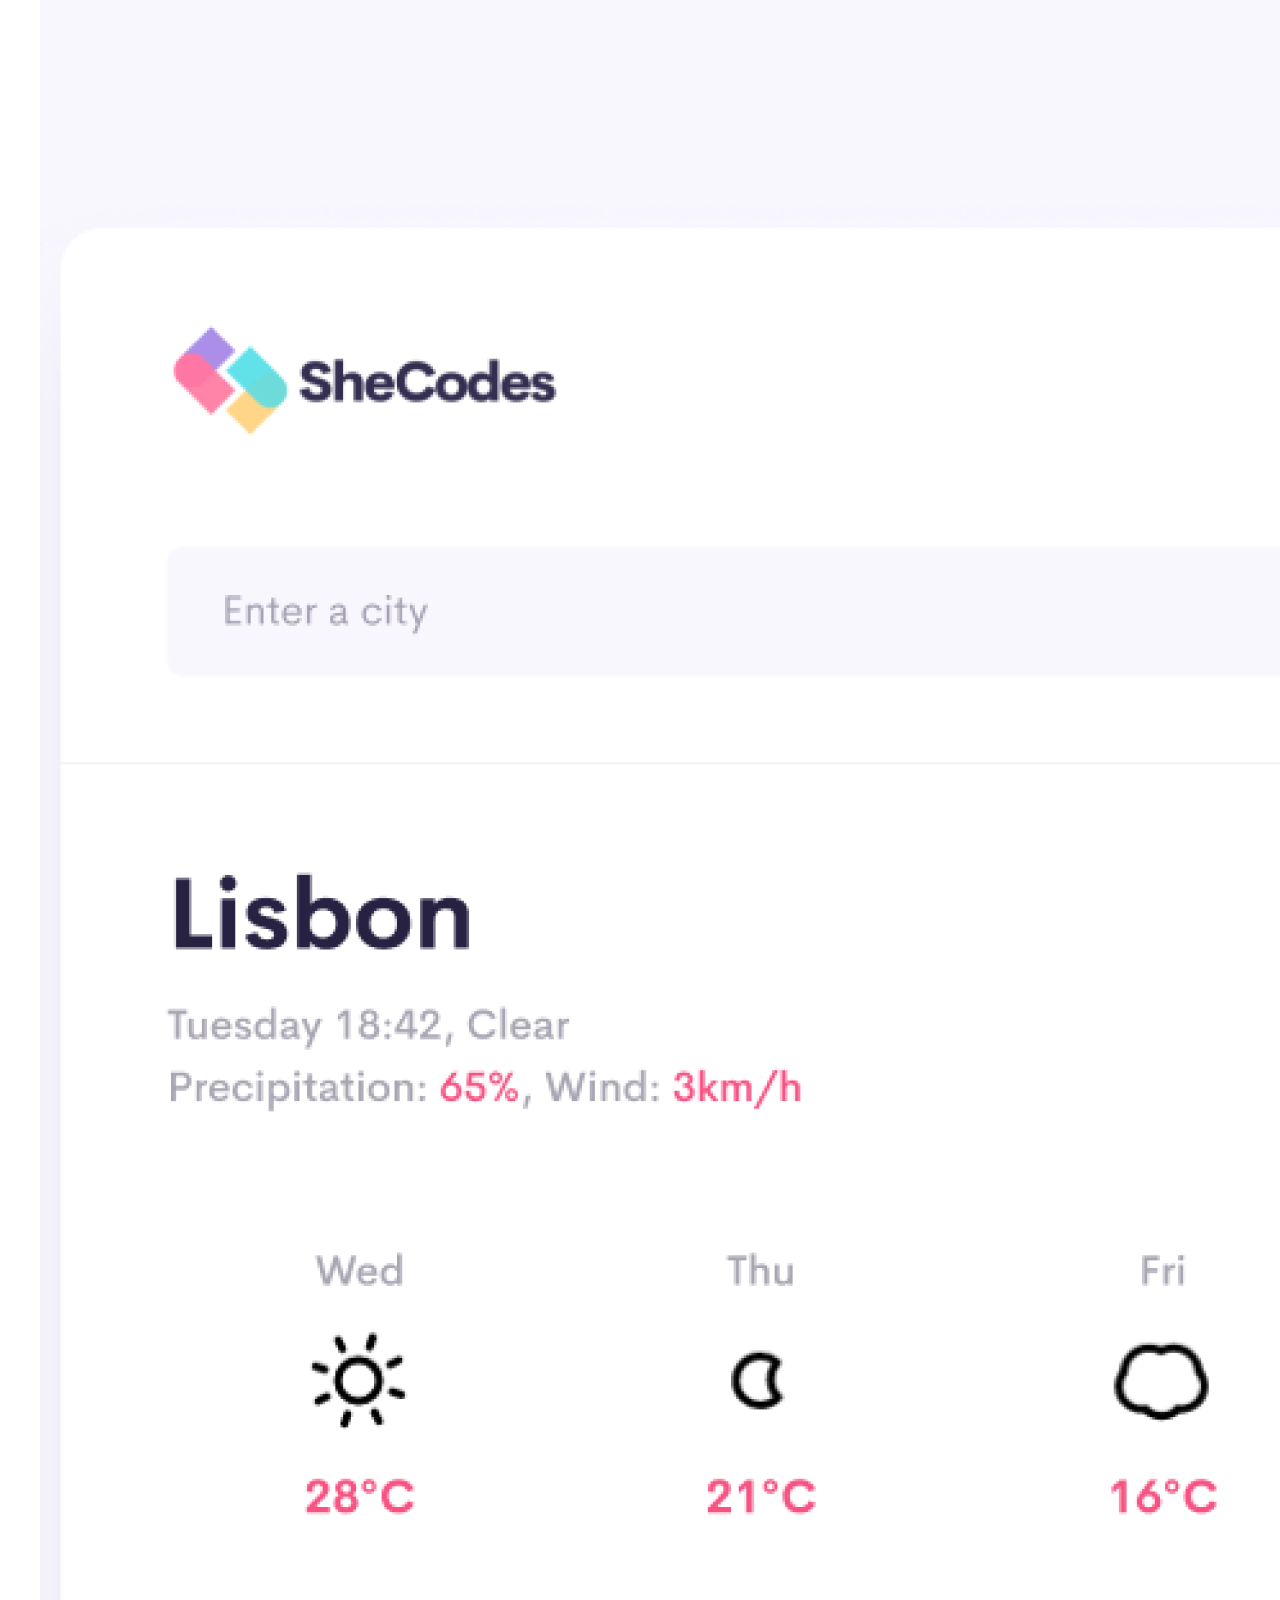
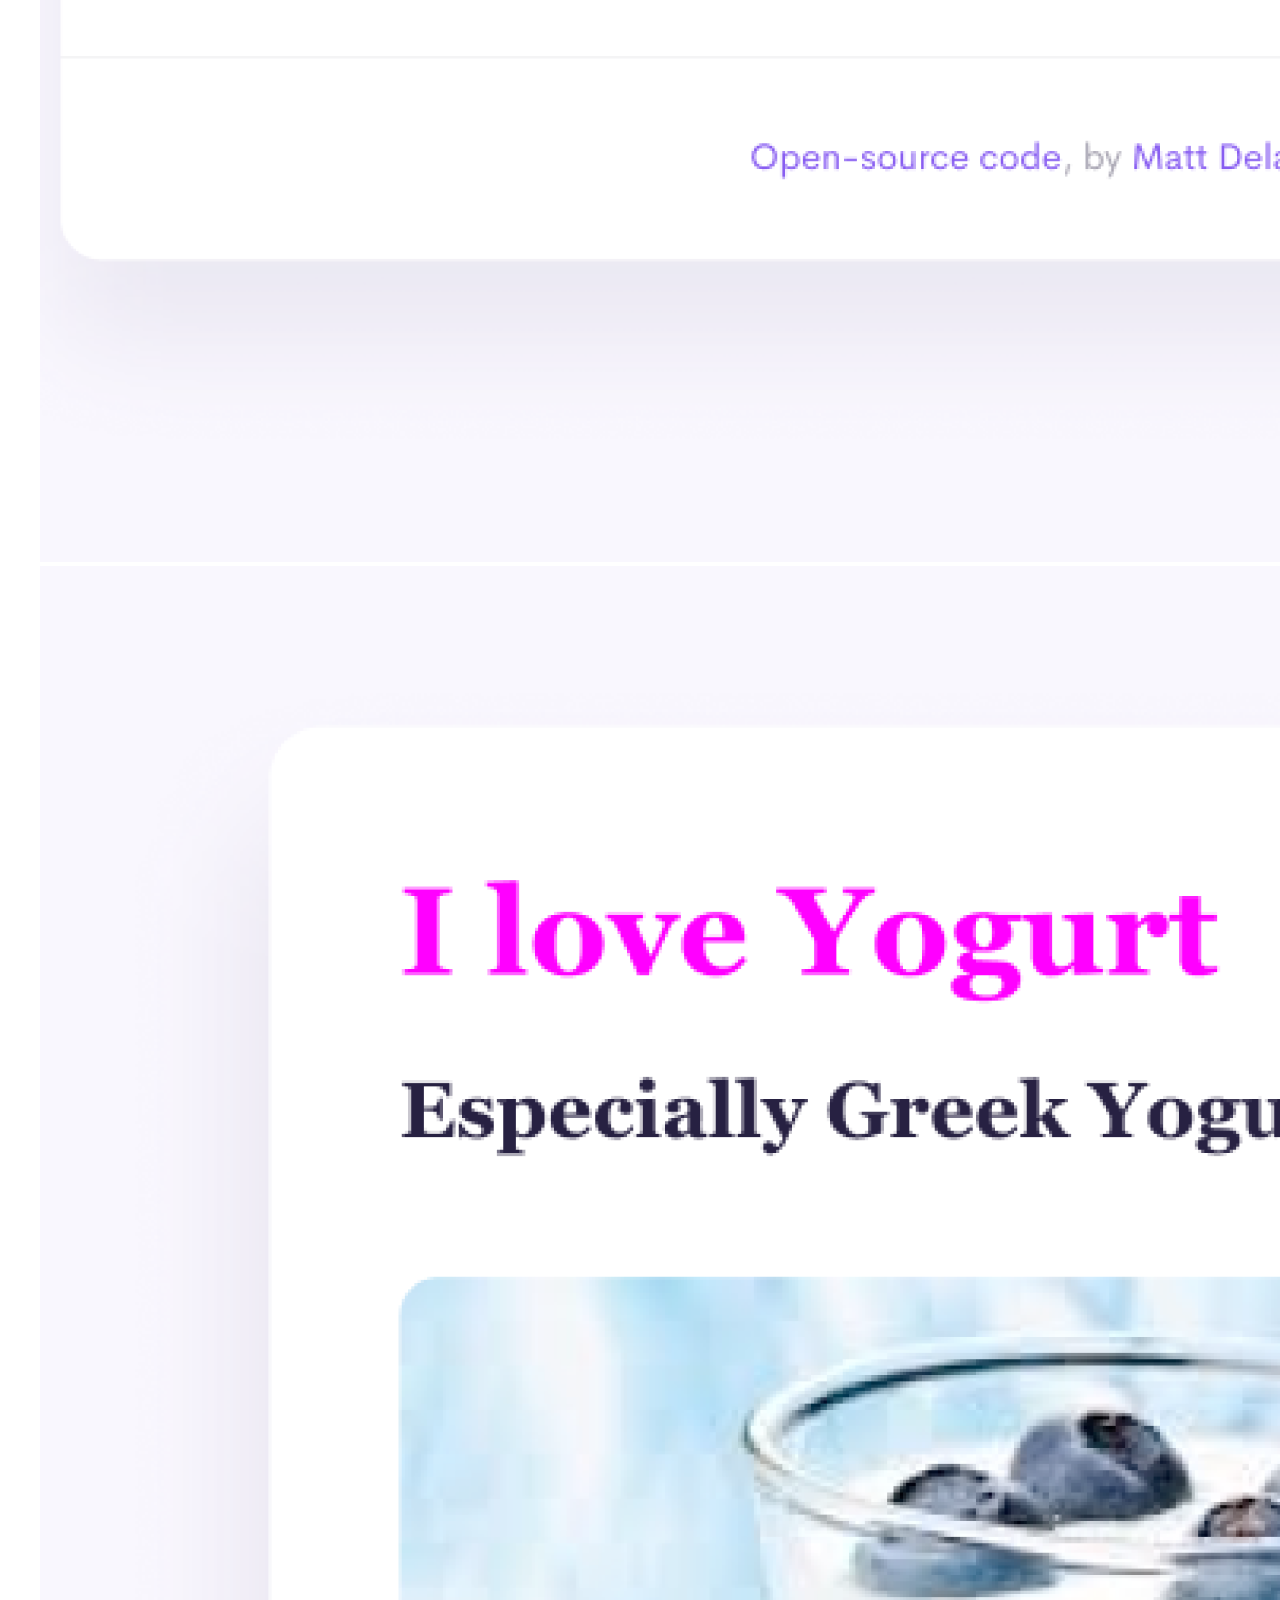
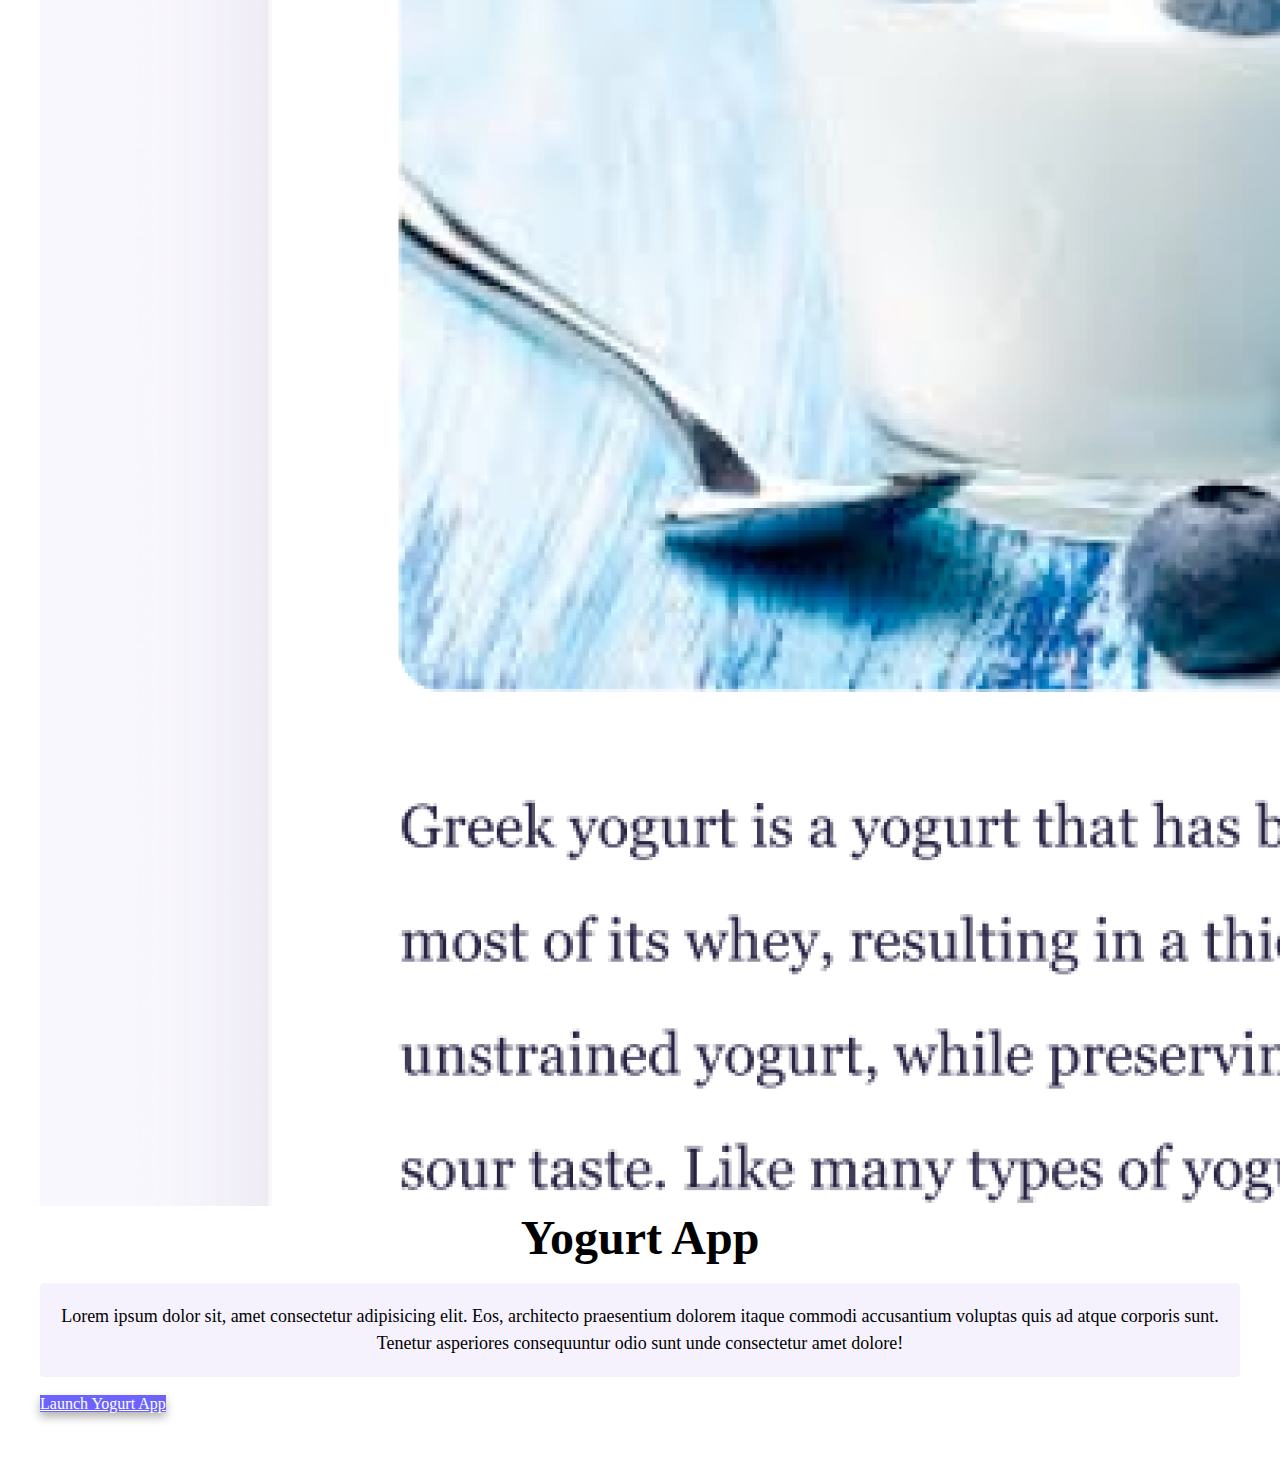
==== commit 37a308ee: "Improved SEO" ====
--- a/index.html
+++ b/index.html
@@ -3,6 +3,10 @@
     <head>
         <meta charset="UTF-8" />
         <meta name="viewport" content="width=device-width, initial-scale=1.0" />
+        <meta
+            name="description"
+            content="Emily Ingraham is a Front-End Web Developer based in the United States. She is currently specializing in web design and is learning to code with SheCodes coding workshops for women. Emily's professional experience before enrolling in SheCodes focused on financial services in the real estate industry."
+        />
         <link
             href="https://cdn.jsdelivr.net/npm/bootstrap@5.3.2/dist/css/bootstrap.min.css"
             rel="stylesheet"
@@ -15,7 +19,7 @@
             crossorigin="anonymous"
         ></script>
         <link rel="stylesheet" href="/src/styles.css" />
-        <title>Front-End Developer - Emily Ingraham - Homepage</title>
+        <title>Homepage: Front-End Developer - Emily Ingraham</title>
     </head>
     <body>
         <nav class="navbar navbar-expand-lg bg-body-tertiary fixed-top">
@@ -83,13 +87,13 @@
                 href="about.html#contact"
                 class="contact-link py-4 fs-6 rounded"
                 title="Contact Emily"
-                >Contact me</a
+                >Contact Emily</a
             >
             <a
                 href="about.html"
                 class="about-link py-4 fs-6 rounded"
                 title="About Emily"
-                >About me</a
+                >About Emily</a
             >
         </div>
         <!--FIRST ROW-->
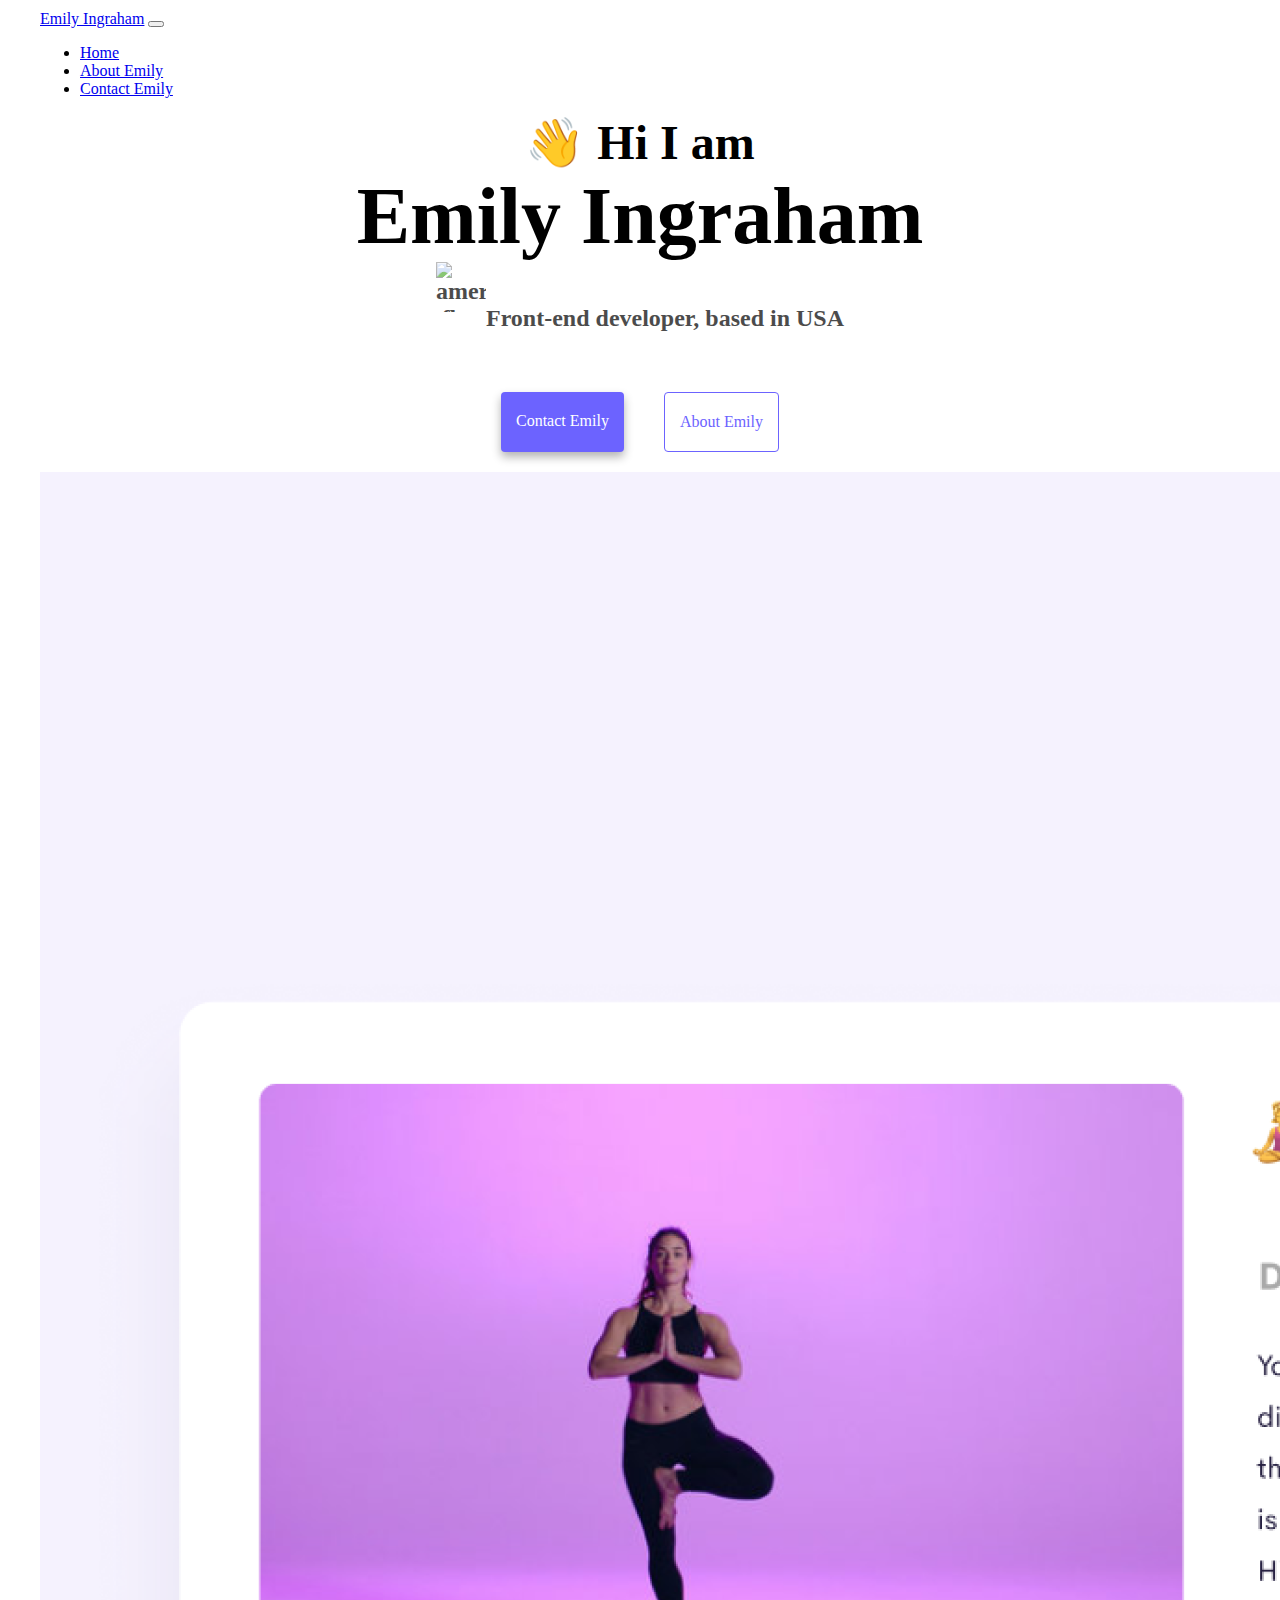
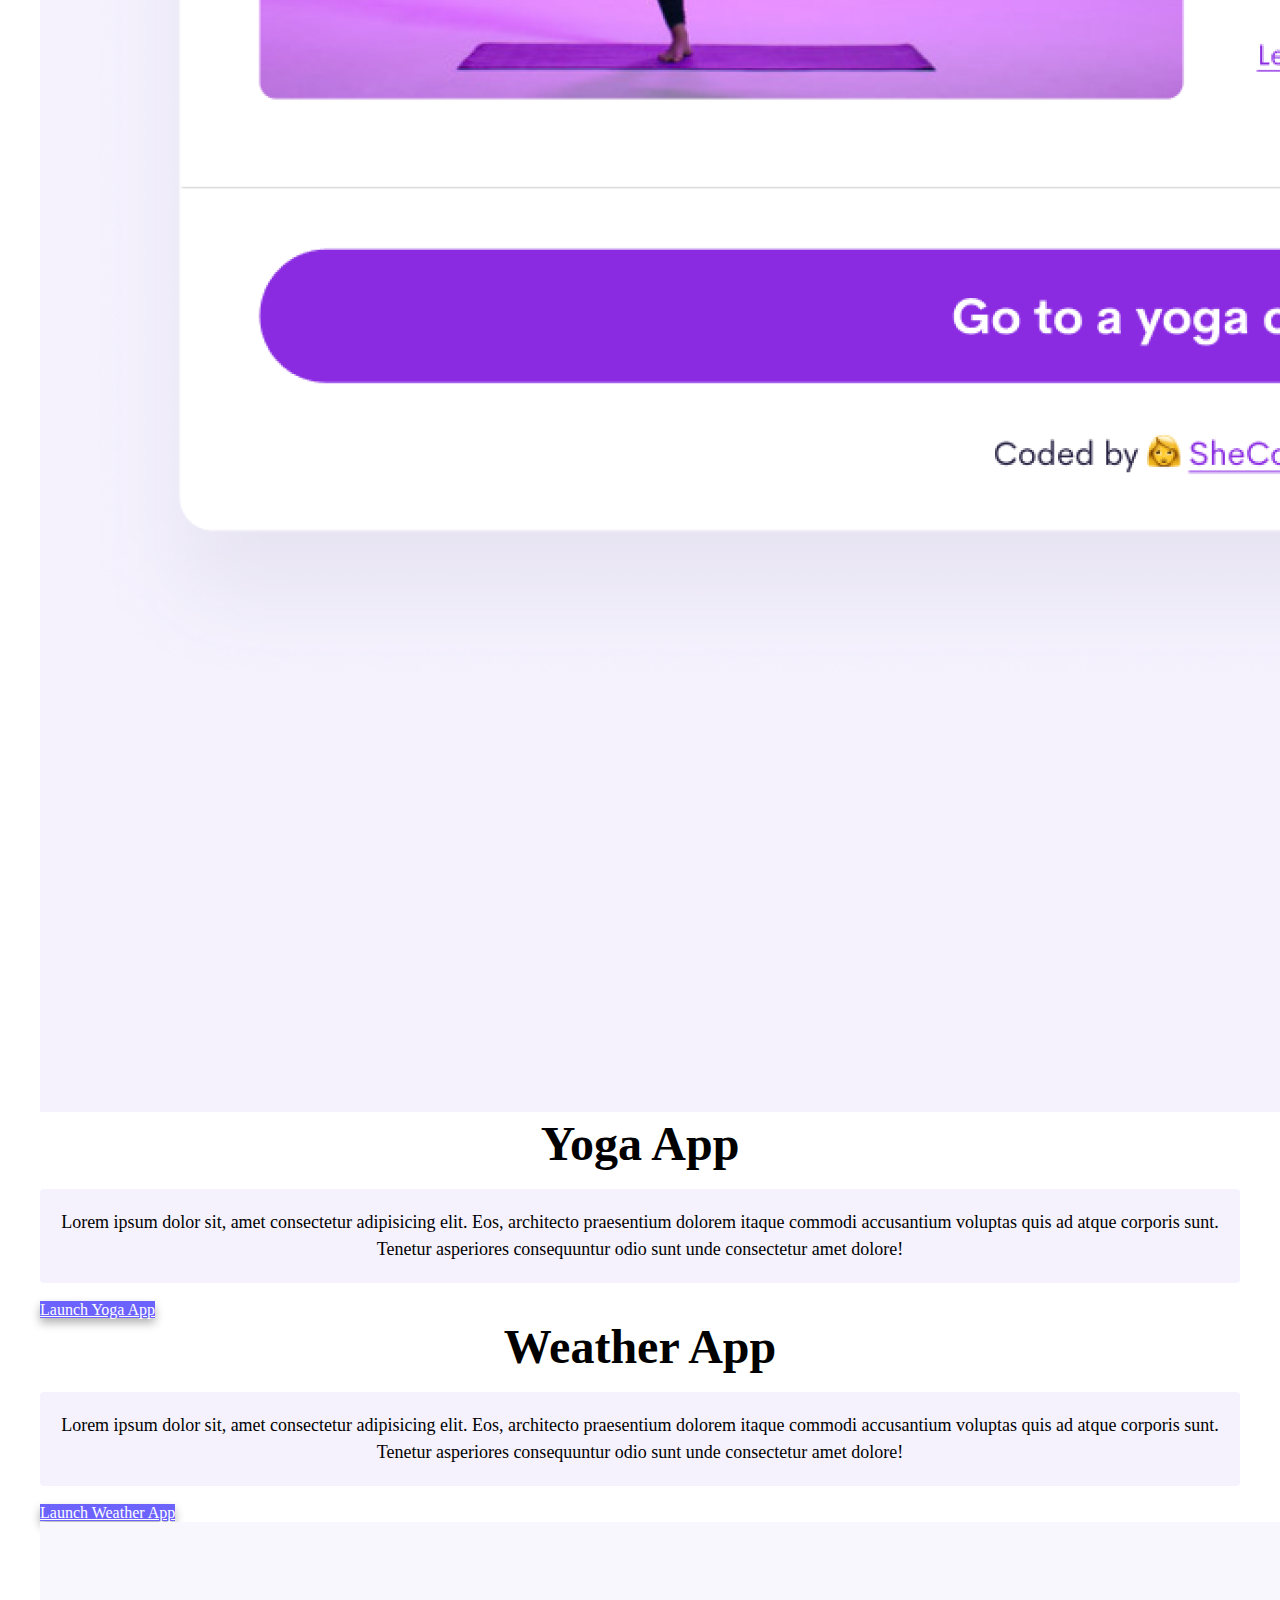
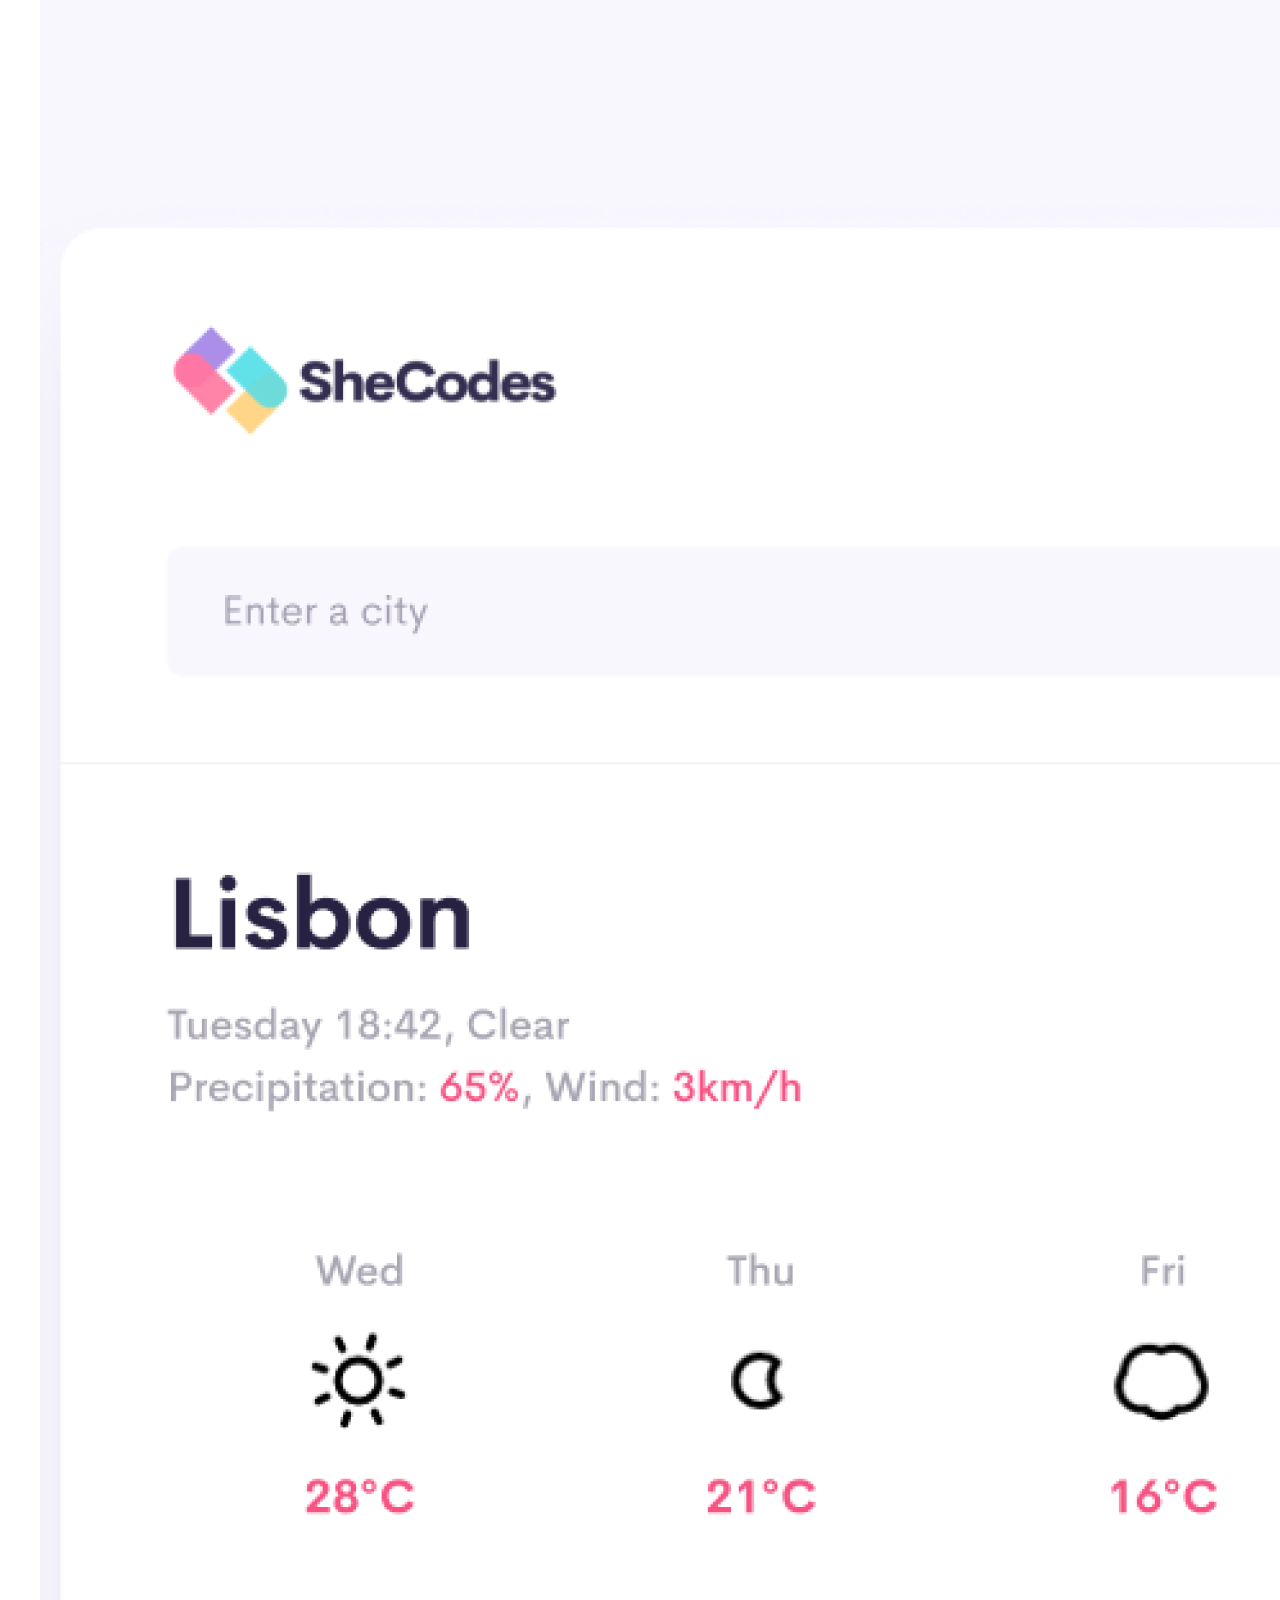
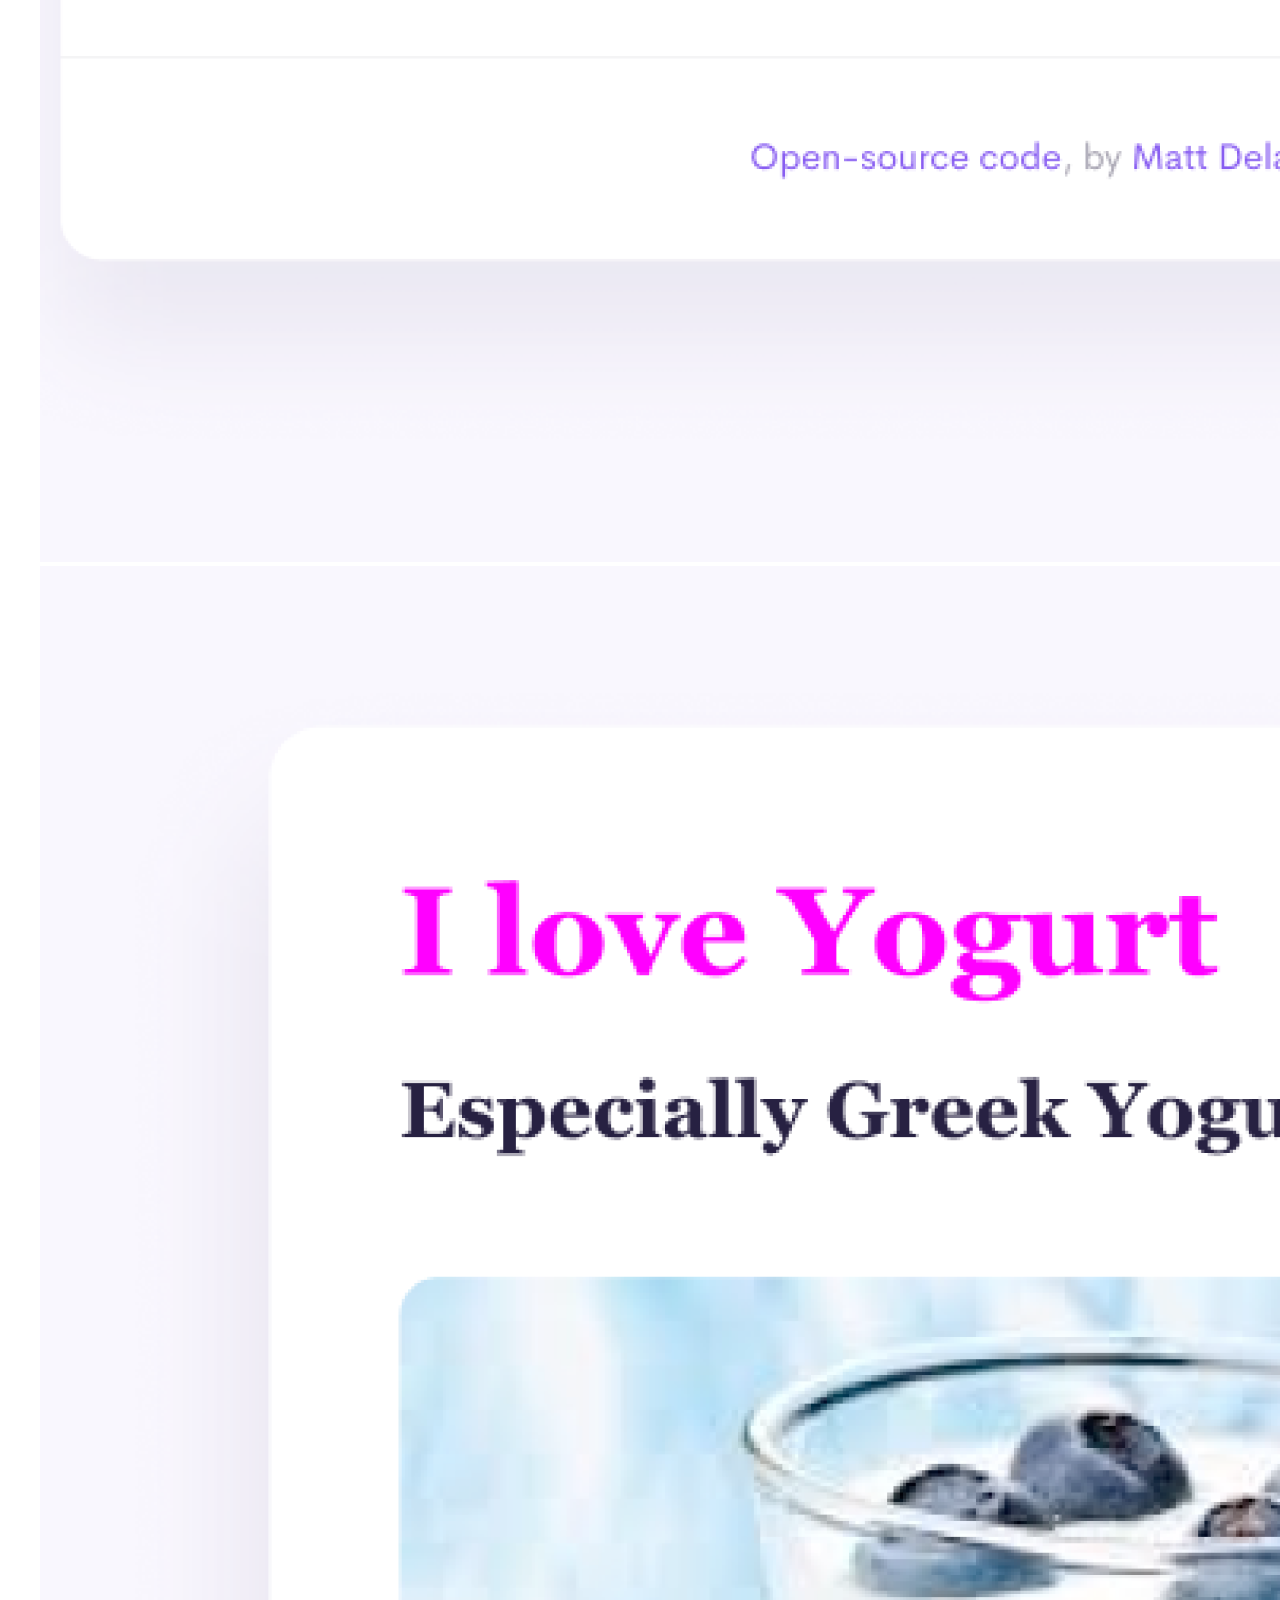
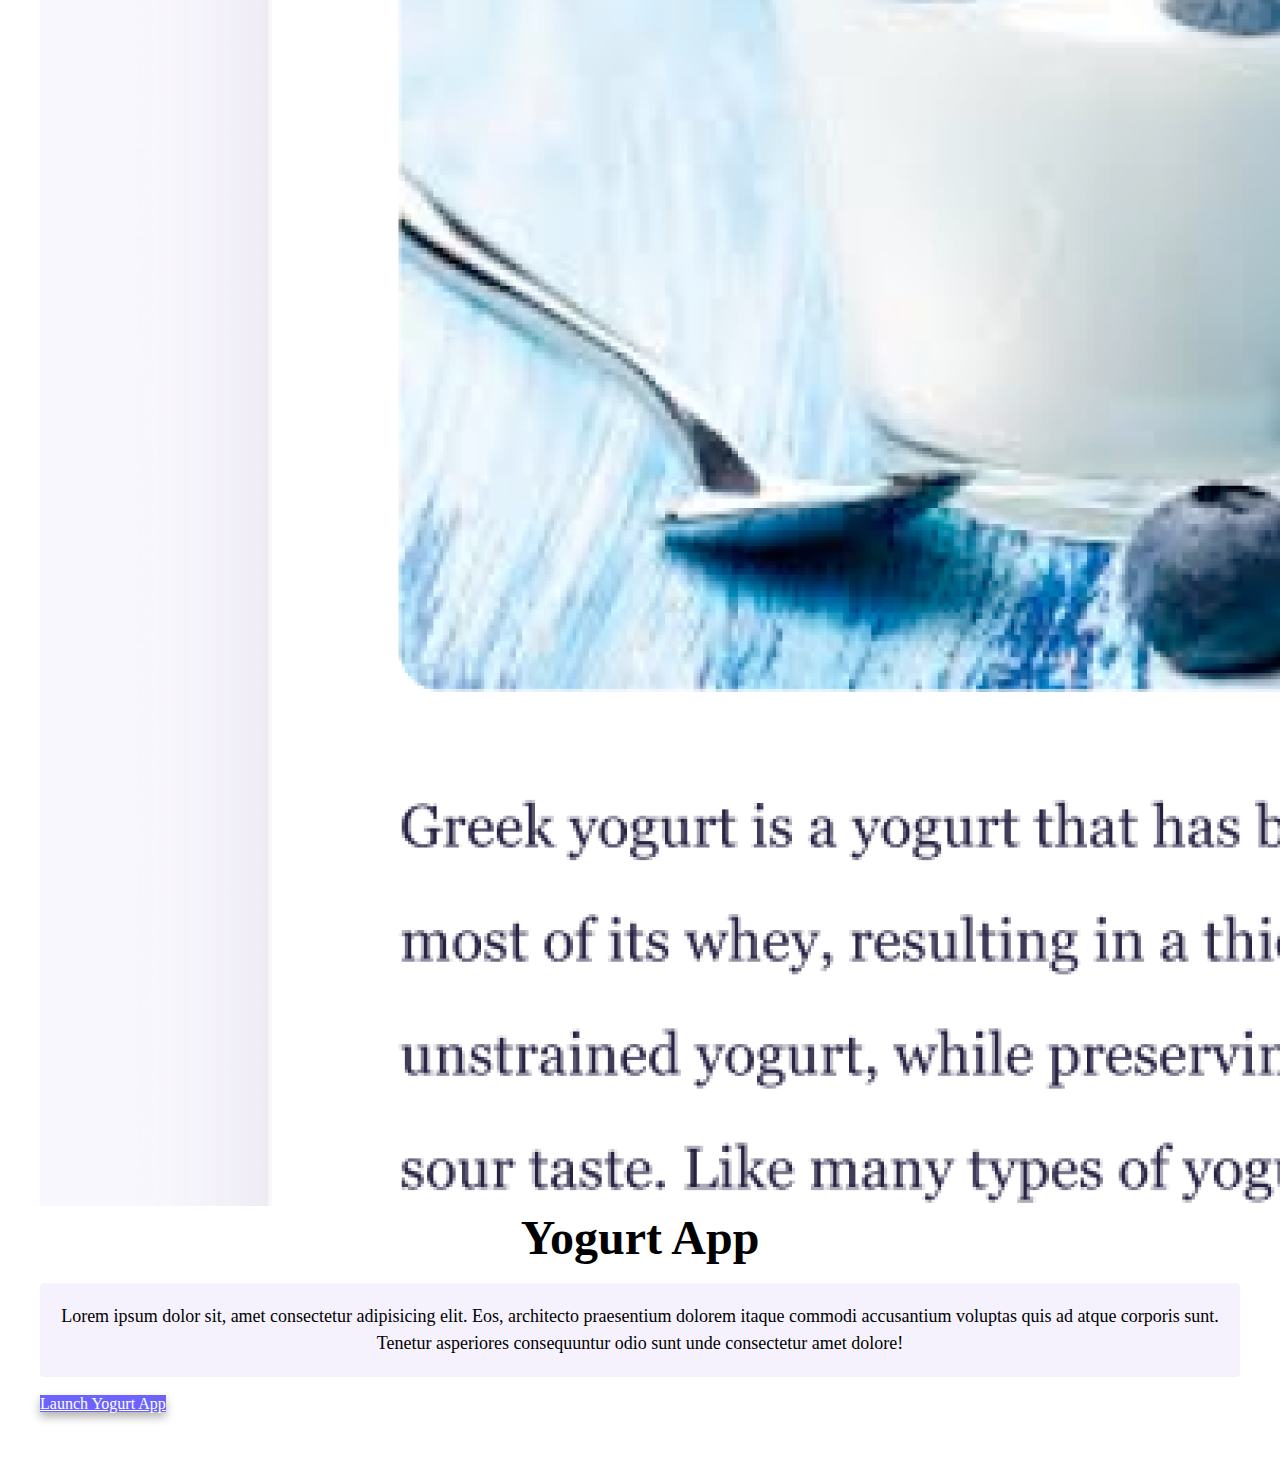
==== commit e87a9f22: "Revised nav bar link text" ====
--- a/index.html
+++ b/index.html
@@ -5,7 +5,7 @@
         <meta name="viewport" content="width=device-width, initial-scale=1.0" />
         <meta
             name="description"
-            content="Emily Ingraham is a Front-End Web Developer based in the United States. She is currently specializing in web design and is learning to code with SheCodes coding workshops for women. Emily's professional experience before enrolling in SheCodes focused on financial services in the real estate industry."
+            content="Emily Ingraham, a U.S.-based Front-End Web Developer, specializes in web design and is currently honing her coding skills through SheCodes workshops for women. Her prior professional experience centered around financial services in the real estate industry."
         />
         <link
             href="https://cdn.jsdelivr.net/npm/bootstrap@5.3.2/dist/css/bootstrap.min.css"
@@ -54,7 +54,7 @@
                                 class="nav-link"
                                 href="/about.html"
                                 title="About Emily"
-                                >About Me</a
+                                >About Emily</a
                             >
                         </li>
                         <li class="nav-item">
@@ -62,7 +62,7 @@
                                 class="nav-link"
                                 href="/about.html#contact"
                                 title="Contact Emily"
-                                >Contact me</a
+                                >Contact Emily</a
                             >
                         </li>
                     </ul>
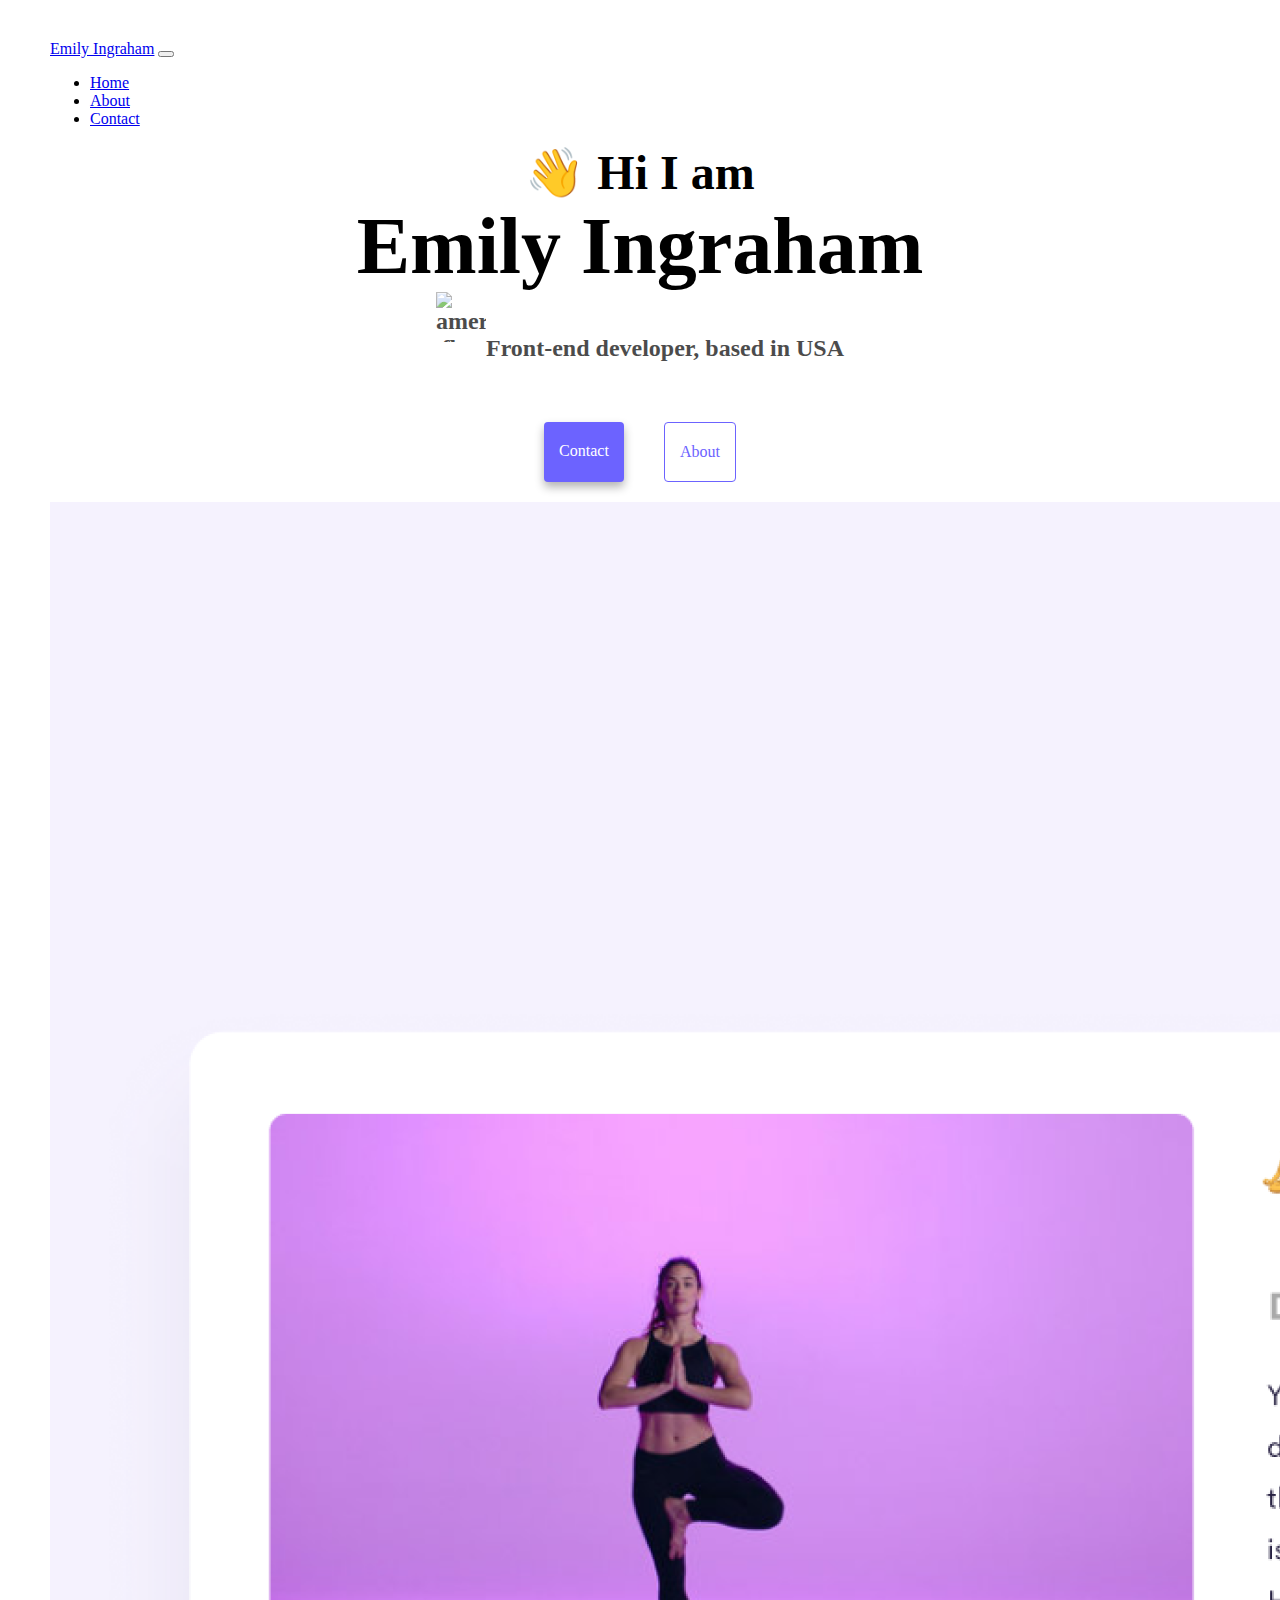
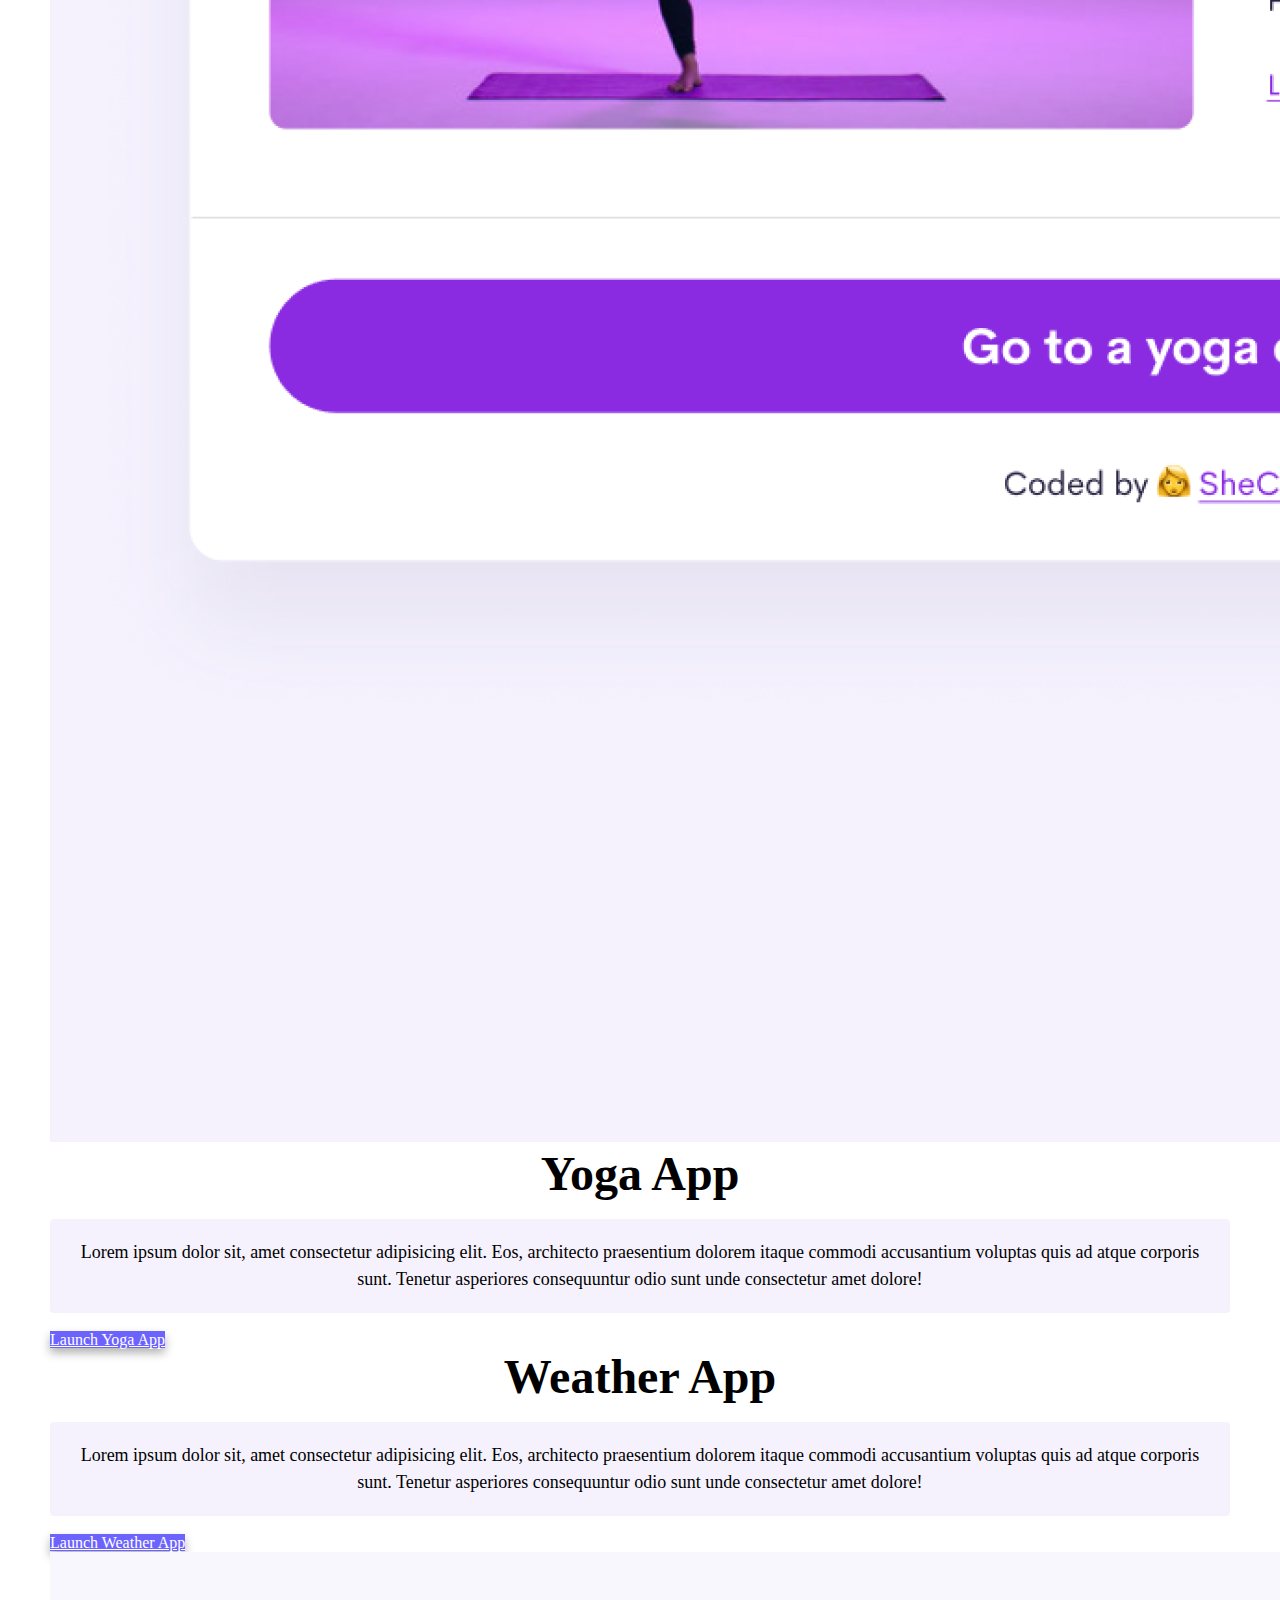
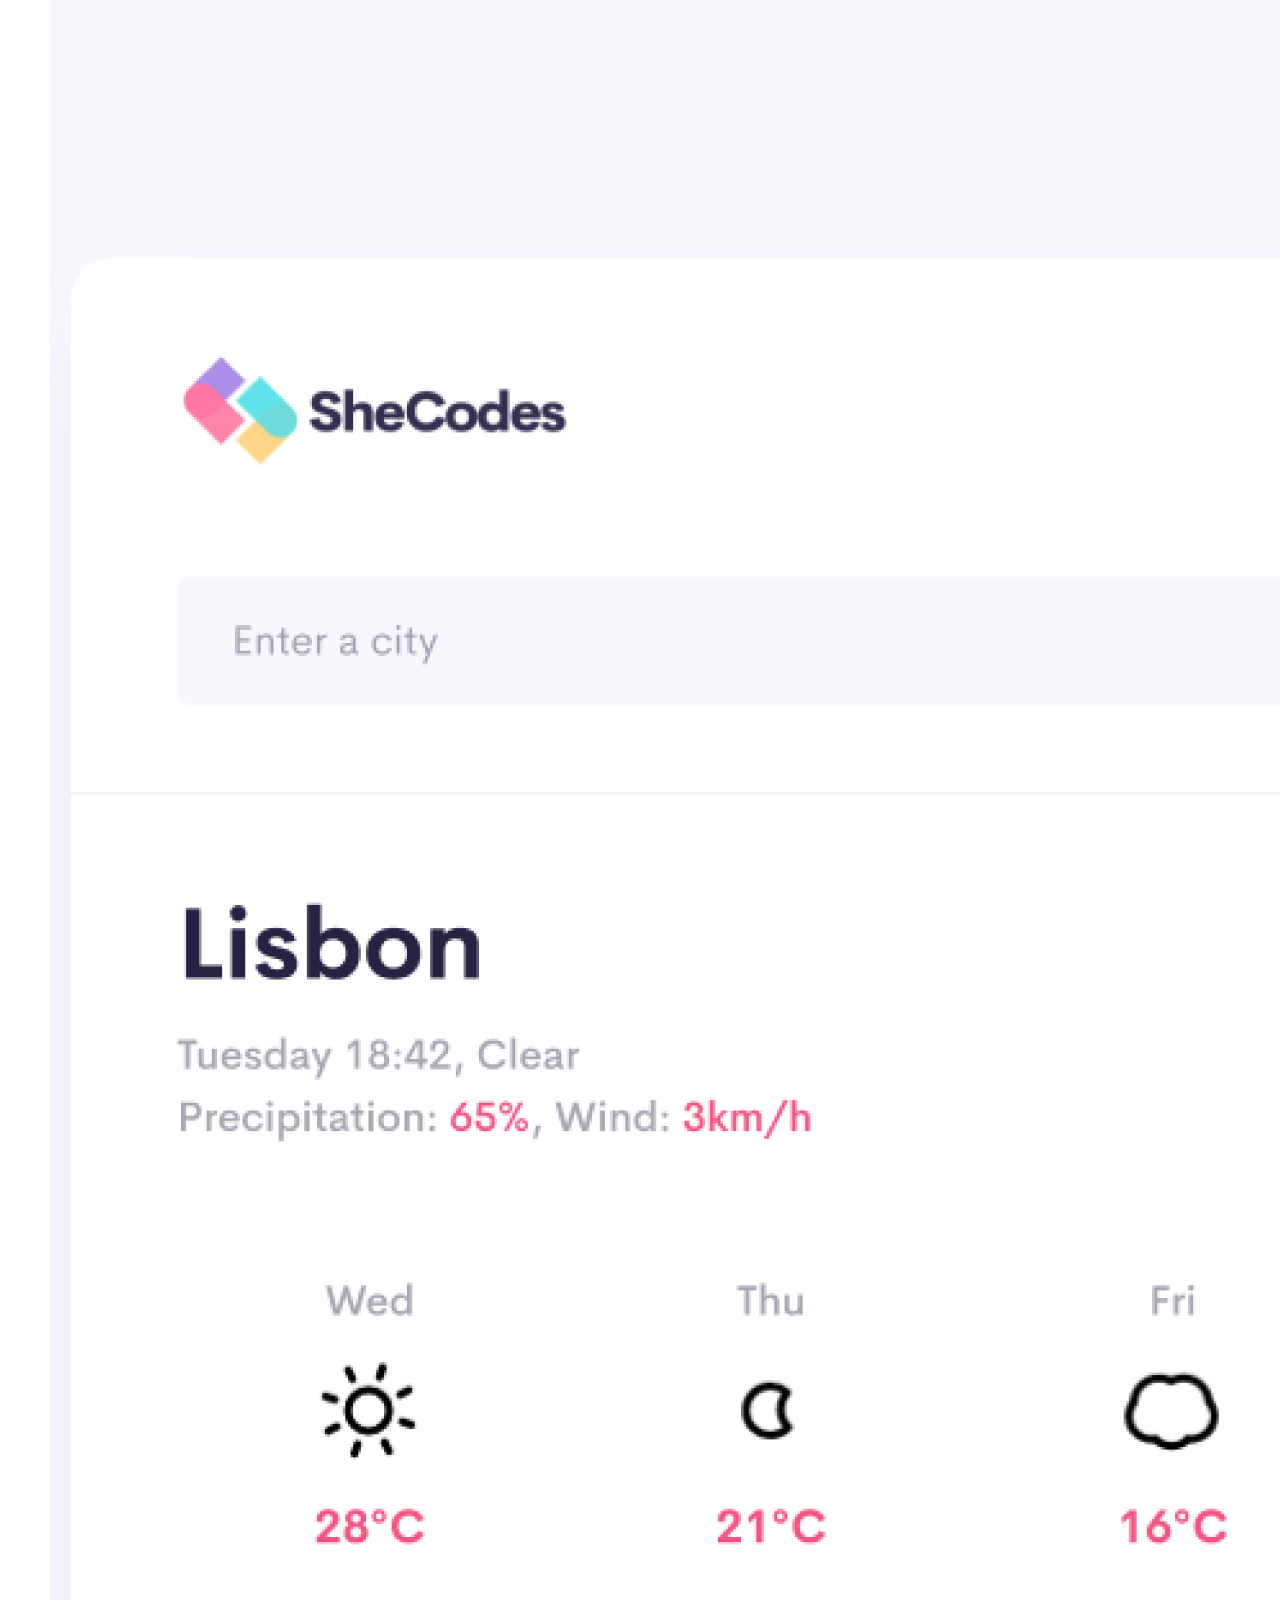
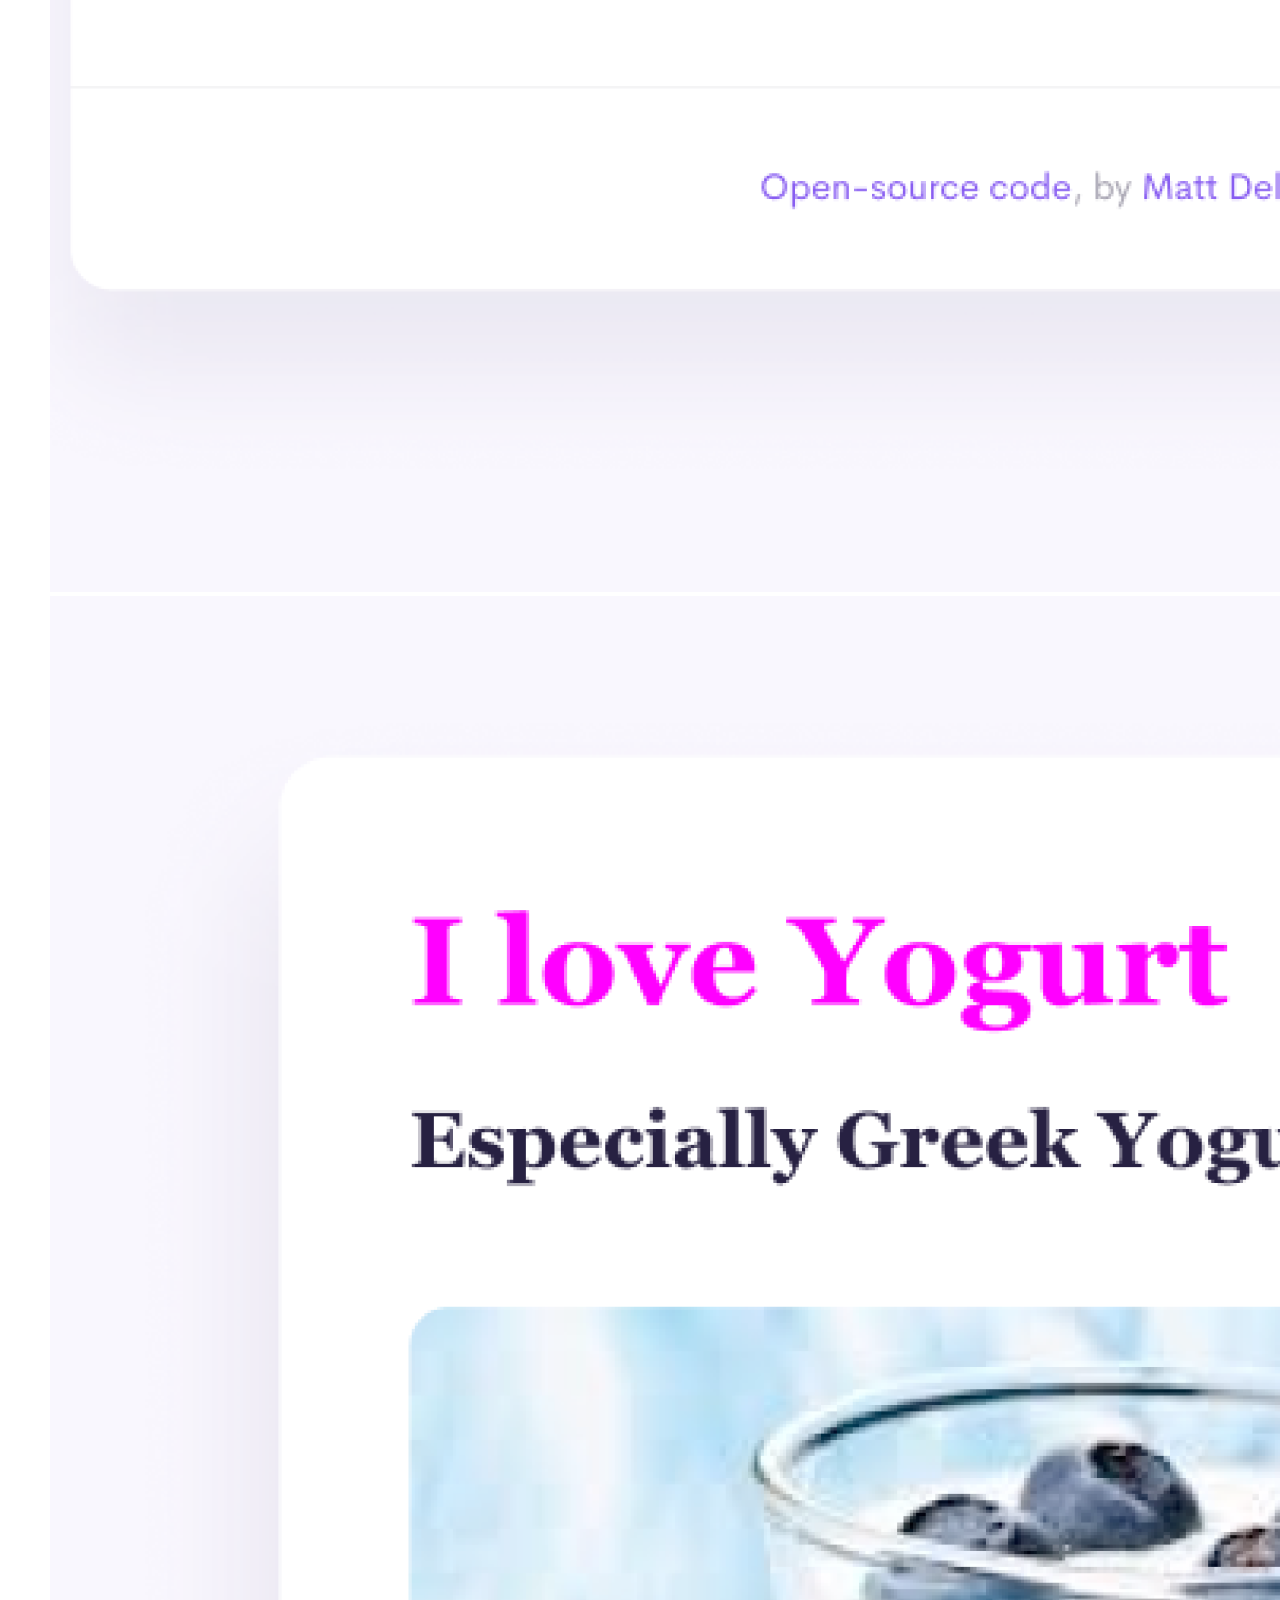
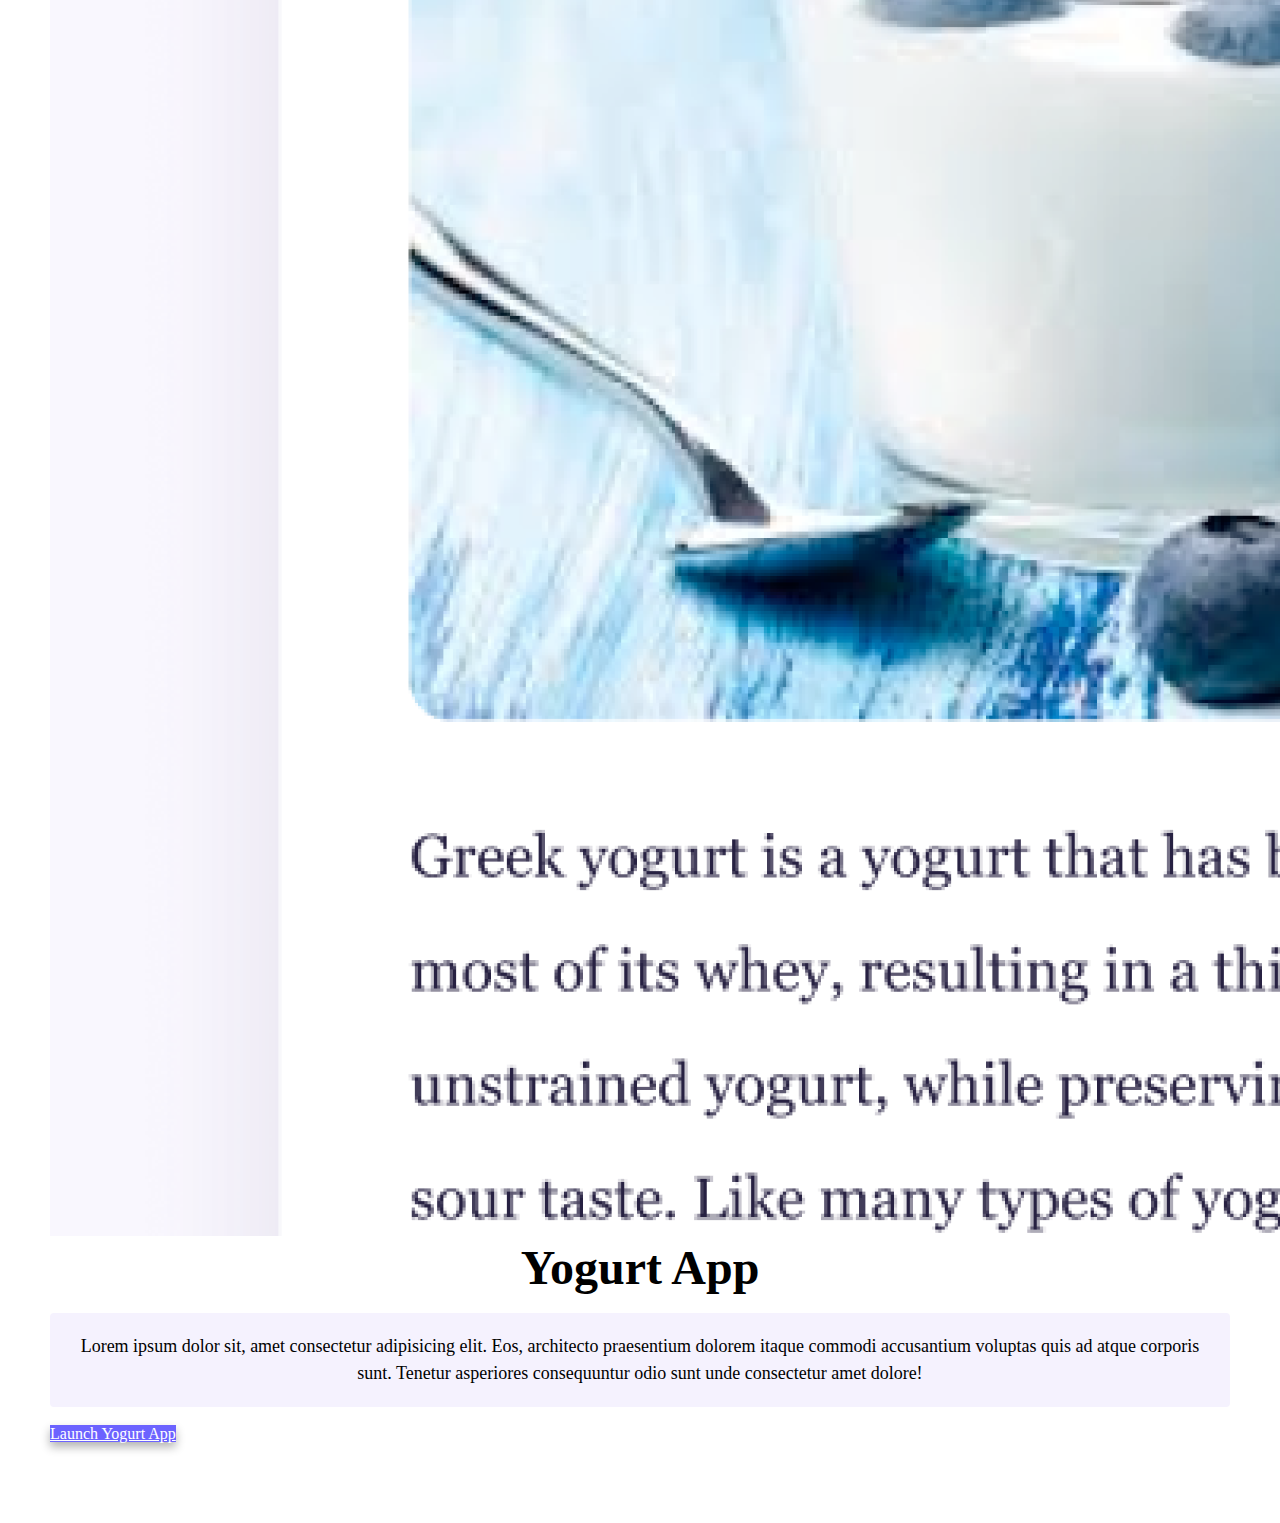
==== commit 8406bb2b: "Added finishing touches to styling and link elements for responsiveness" ====
--- a/index.html
+++ b/index.html
@@ -54,7 +54,7 @@
                                 class="nav-link"
                                 href="/about.html"
                                 title="About Emily"
-                                >About Emily</a
+                                >About</a
                             >
                         </li>
                         <li class="nav-item">
@@ -62,7 +62,7 @@
                                 class="nav-link"
                                 href="/about.html#contact"
                                 title="Contact Emily"
-                                >Contact Emily</a
+                                >Contact</a
                             >
                         </li>
                     </ul>
@@ -85,28 +85,28 @@
         <div class="navigation-links mt-3 mb-5">
             <a
                 href="about.html#contact"
-                class="contact-link py-4 fs-6 rounded"
+                class="contact-link py-2 fs-6 rounded"
                 title="Contact Emily"
-                >Contact Emily</a
+                >Contact</a
             >
             <a
                 href="about.html"
-                class="about-link py-4 fs-6 rounded"
+                class="about-link py-2 fs-6 rounded"
                 title="About Emily"
-                >About Emily</a
+                >About</a
             >
         </div>
         <!--FIRST ROW-->
 
         <div class="row mb-5">
-            <div class="col-md-6">
+            <div class="col-sm-6">
                 <img
                     src="images/yoga.png"
                     alt="yoga-app-icon"
                     class="img-fluid rounded img-media-class"
                 />
             </div>
-            <div class="col-md-6">
+            <div class="col-sm-6">
                 <div class="card border border-0">
                     <div class="card-body">
                         <h2 class="card-title heading-media-class">Yoga App</h2>
@@ -134,7 +134,7 @@
 
         <div class="row mb-5">
             <!--card element-->
-            <div class="col-md-6">
+            <div class="col-sm-6">
                 <div class="card border border-0">
                     <div class="card-body">
                         <h2 class="card-title heading-media-class">
@@ -159,7 +159,7 @@
                 </div>
             </div>
             <!--image icon-->
-            <div class="col-md-6">
+            <div class="col-sm-6">
                 <img
                     src="images/weather.png"
                     alt="weather-app-icon"
@@ -172,7 +172,7 @@
 
         <div class="row mb-5">
             <!--image icon-->
-            <div class="col-md-6">
+            <div class="col-sm-6">
                 <img
                     src="images/yogurt.png"
                     alt="weather-app-icon"
@@ -180,7 +180,7 @@
                 />
             </div>
             <!--card element-->
-            <div class="col-md-6">
+            <div class="col-sm-6">
                 <div class="card border border-0">
                     <div class="card-body">
                         <h2 class="card-title heading-media-class">
--- a/src/styles.css
+++ b/src/styles.css
@@ -45,10 +45,10 @@
 }
 
 body {
-    margin-bottom: 60px;
-    margin-right: 40px;
-    margin-left: 40px;
-    margin-top: 10px;
+    margin-top: 40px;
+    margin-left: 50px;
+    margin-right: 50px;
+    margin-bottom: 80px;
 }
 
 h1,
@@ -102,6 +102,7 @@
     background: var(--primary-color);
     box-shadow: var(--box-shadow);
     color: white;
+    text-align: center;
 }
 
 .contact-link:hover {
@@ -111,6 +112,7 @@
 .about-link {
     color: var(--primary-color);
     border: 1px solid var(--primary-color);
+    text-align: center;
 }
 
 .homepage-link {
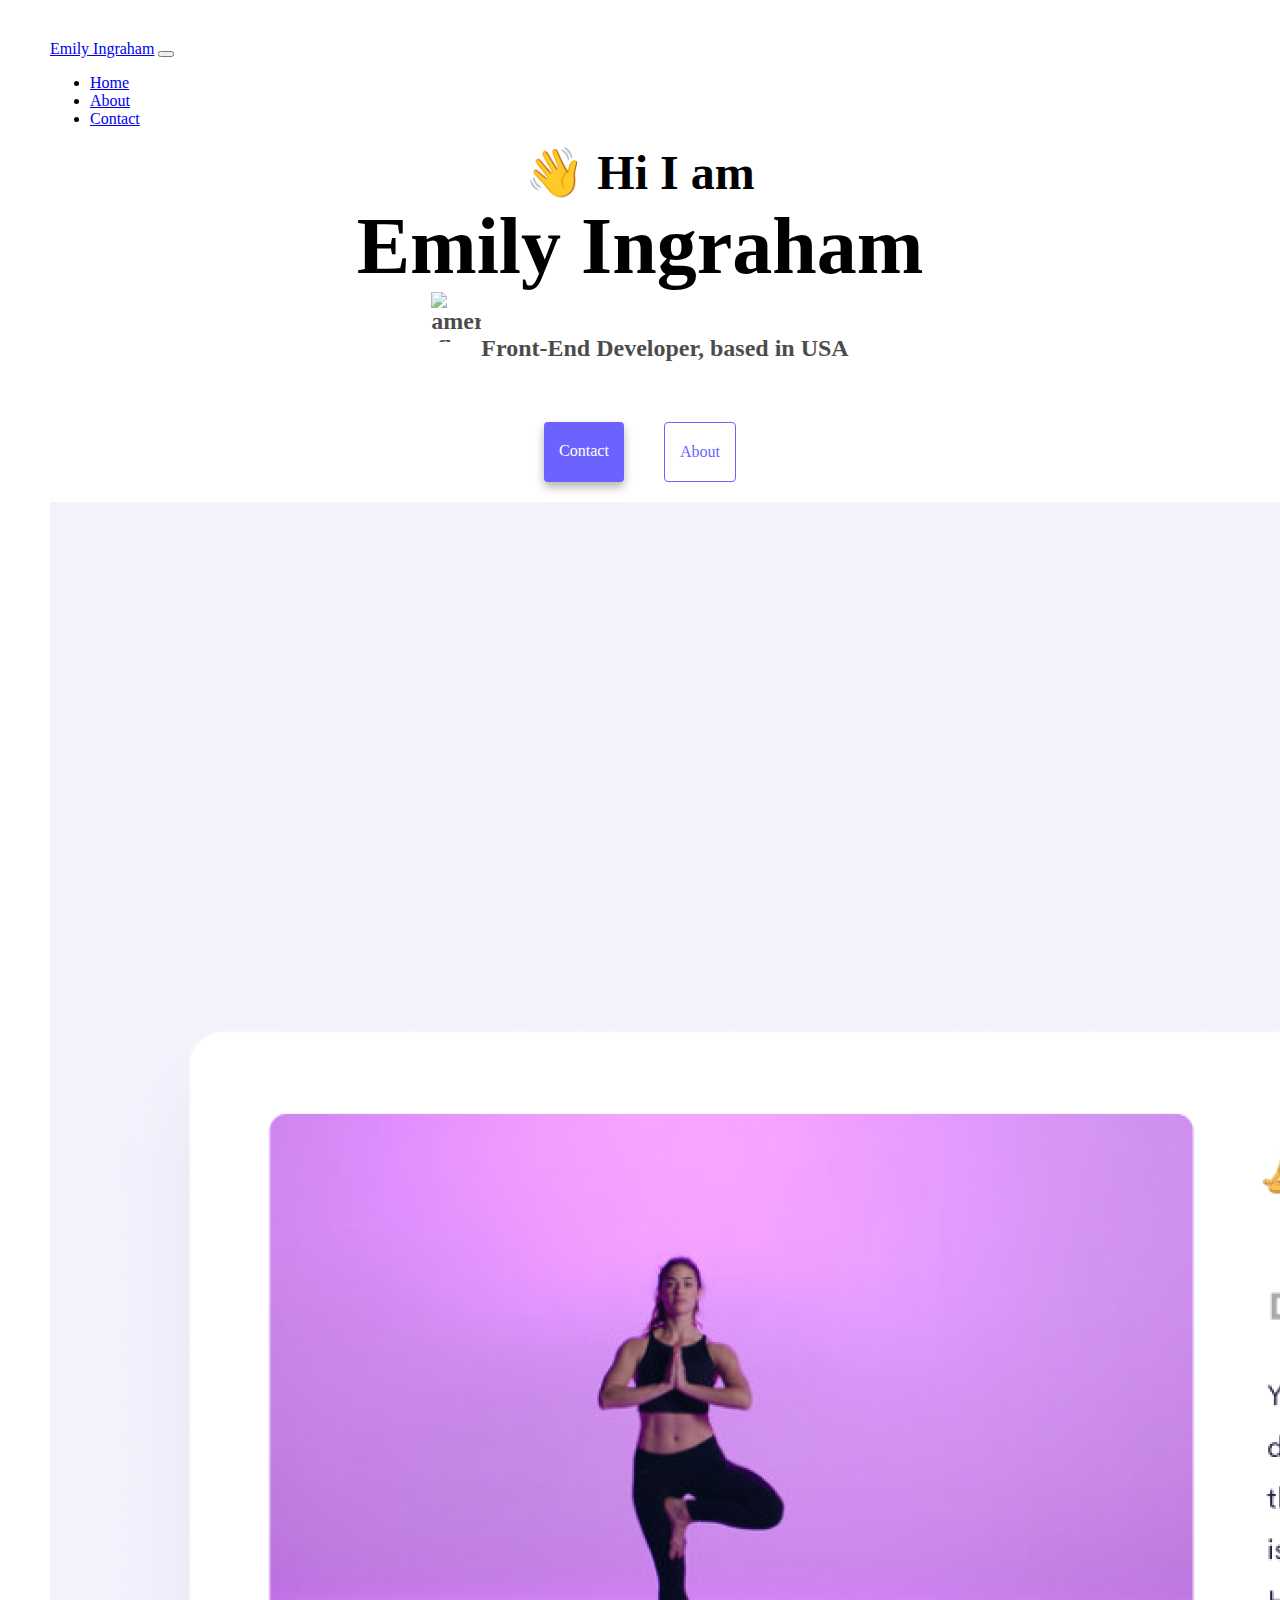
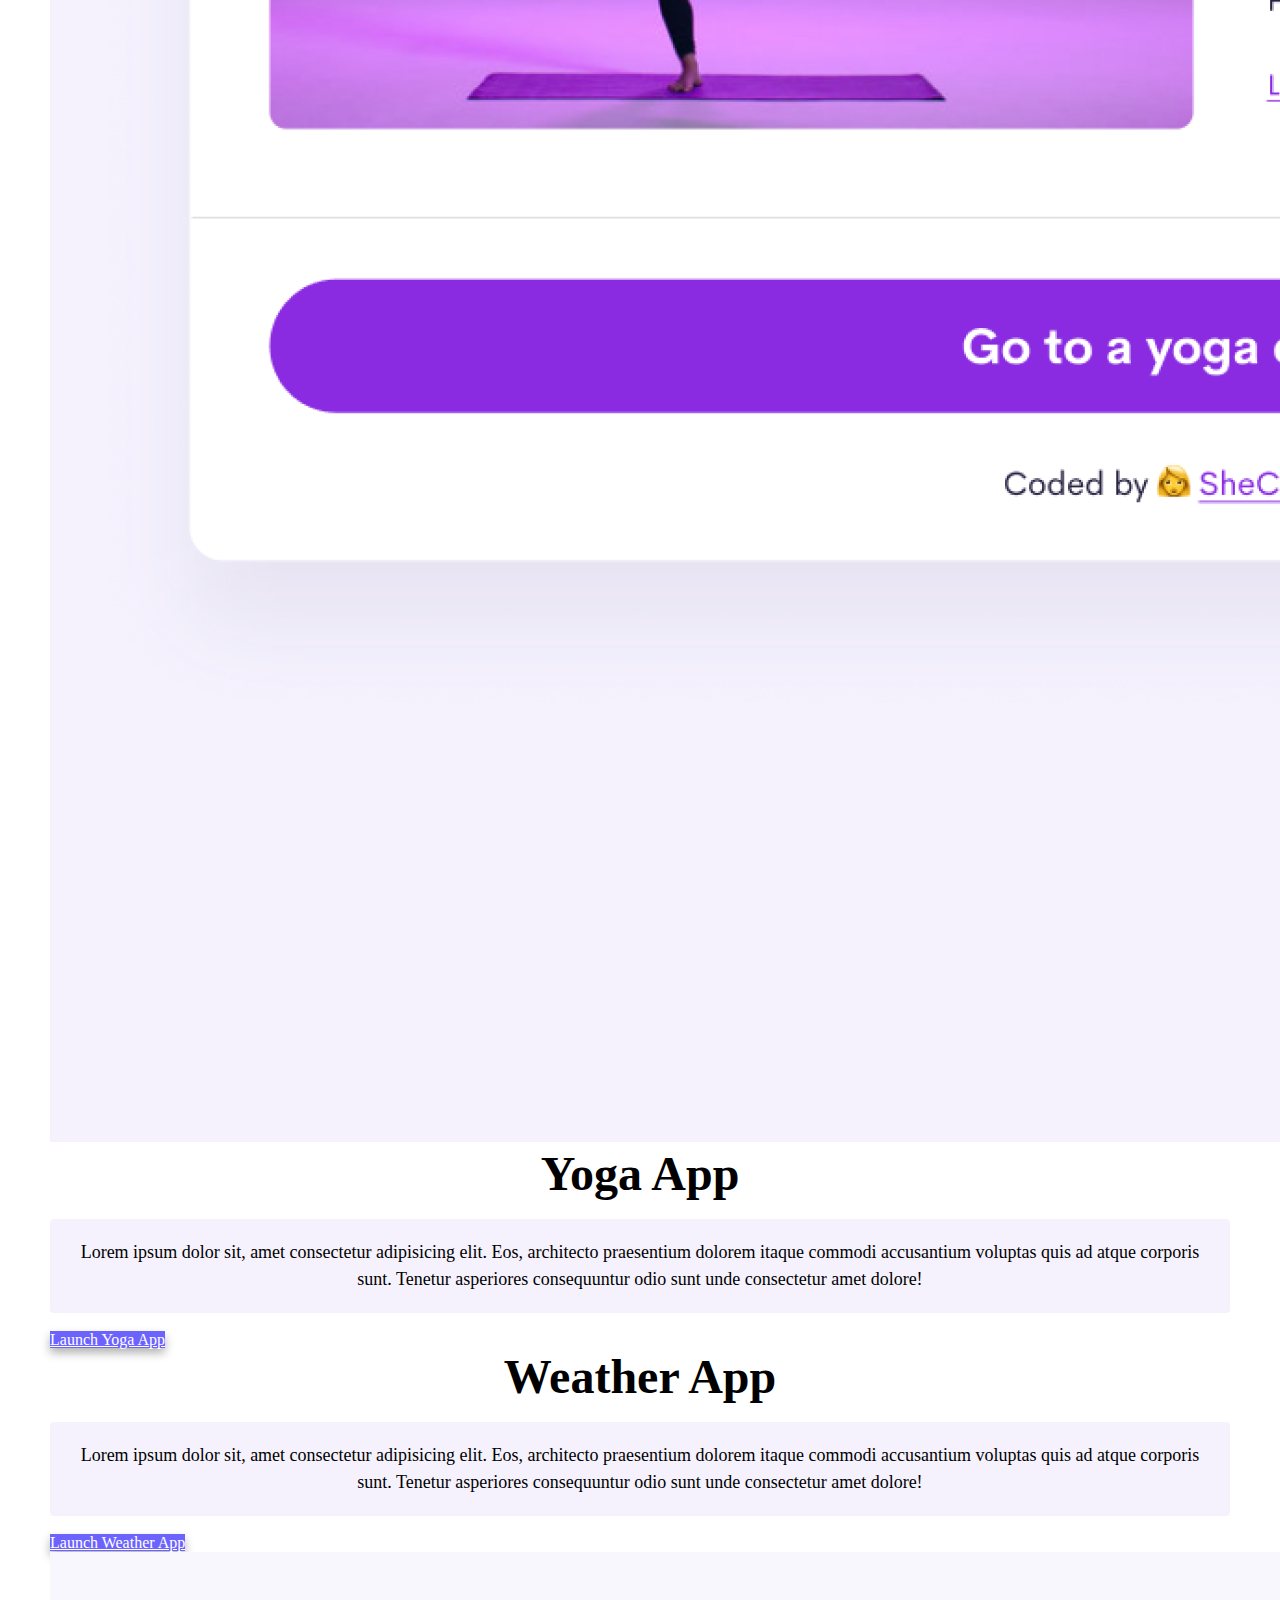
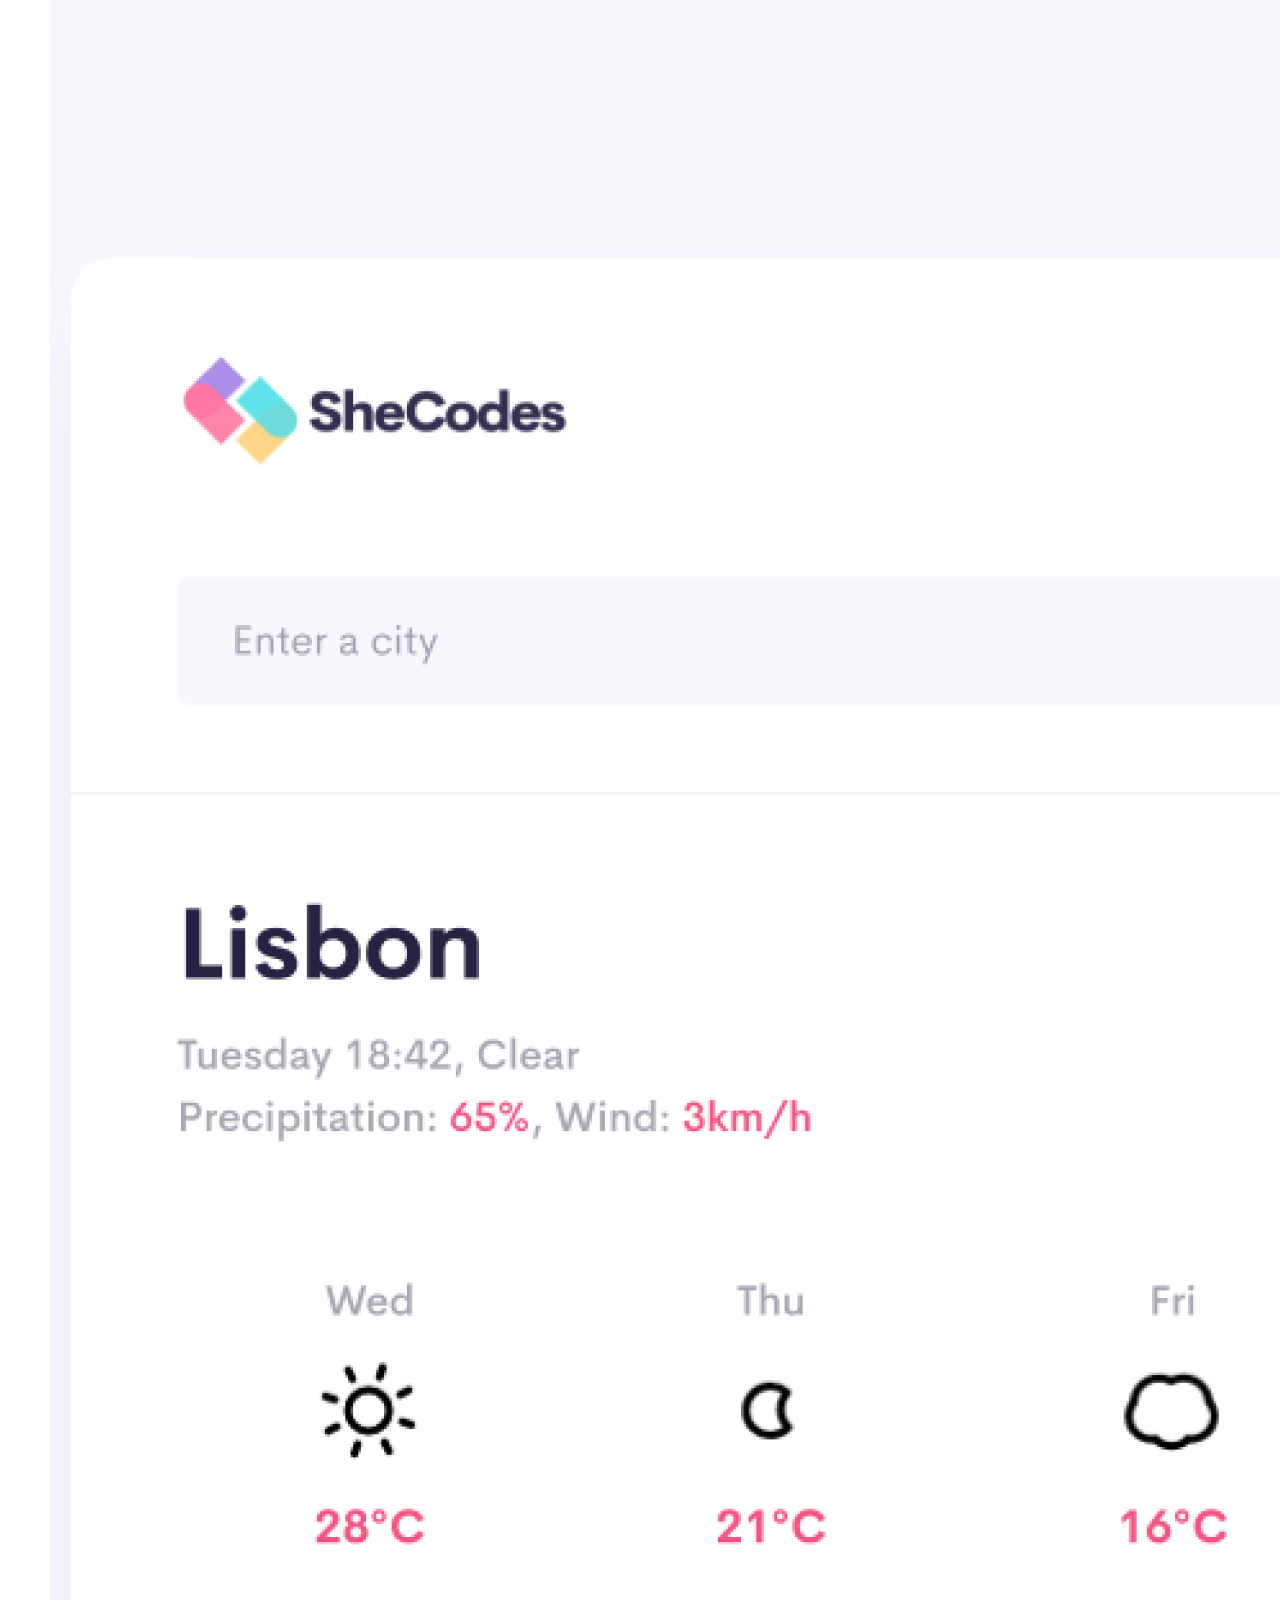
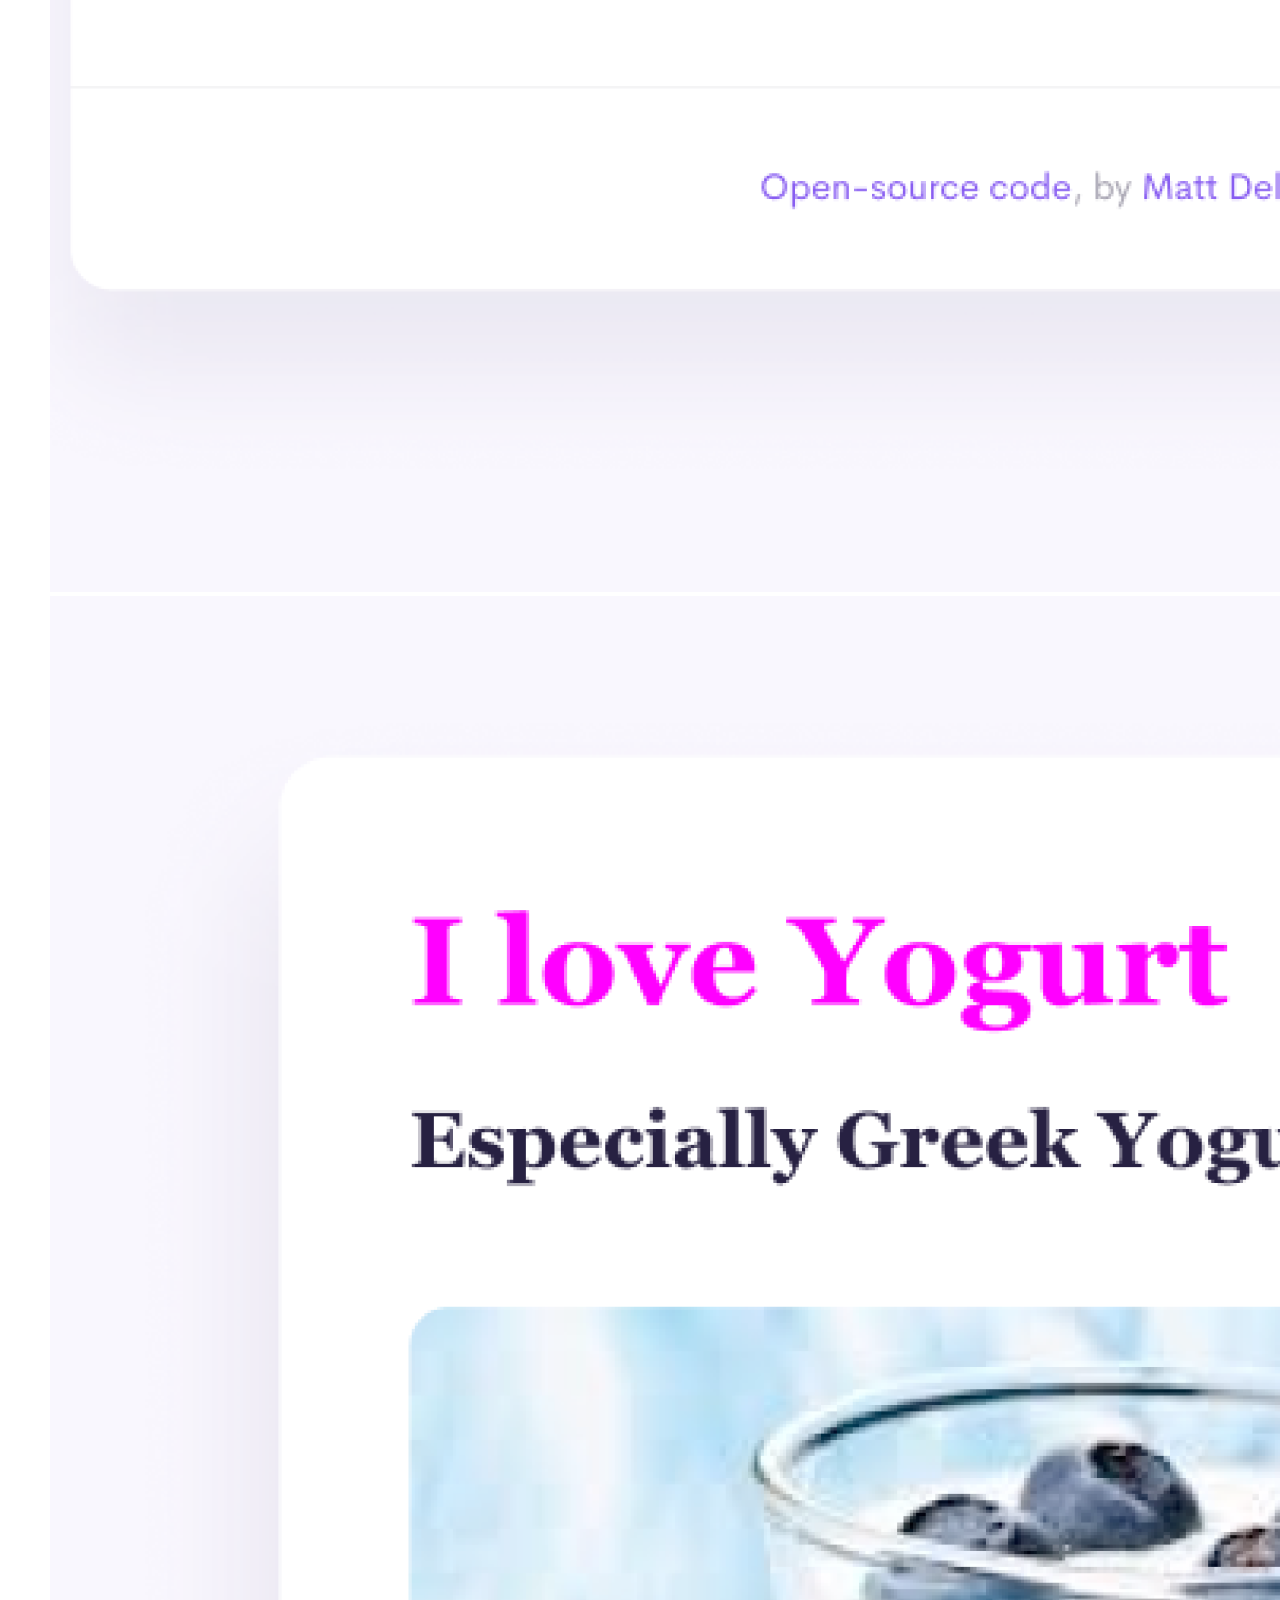
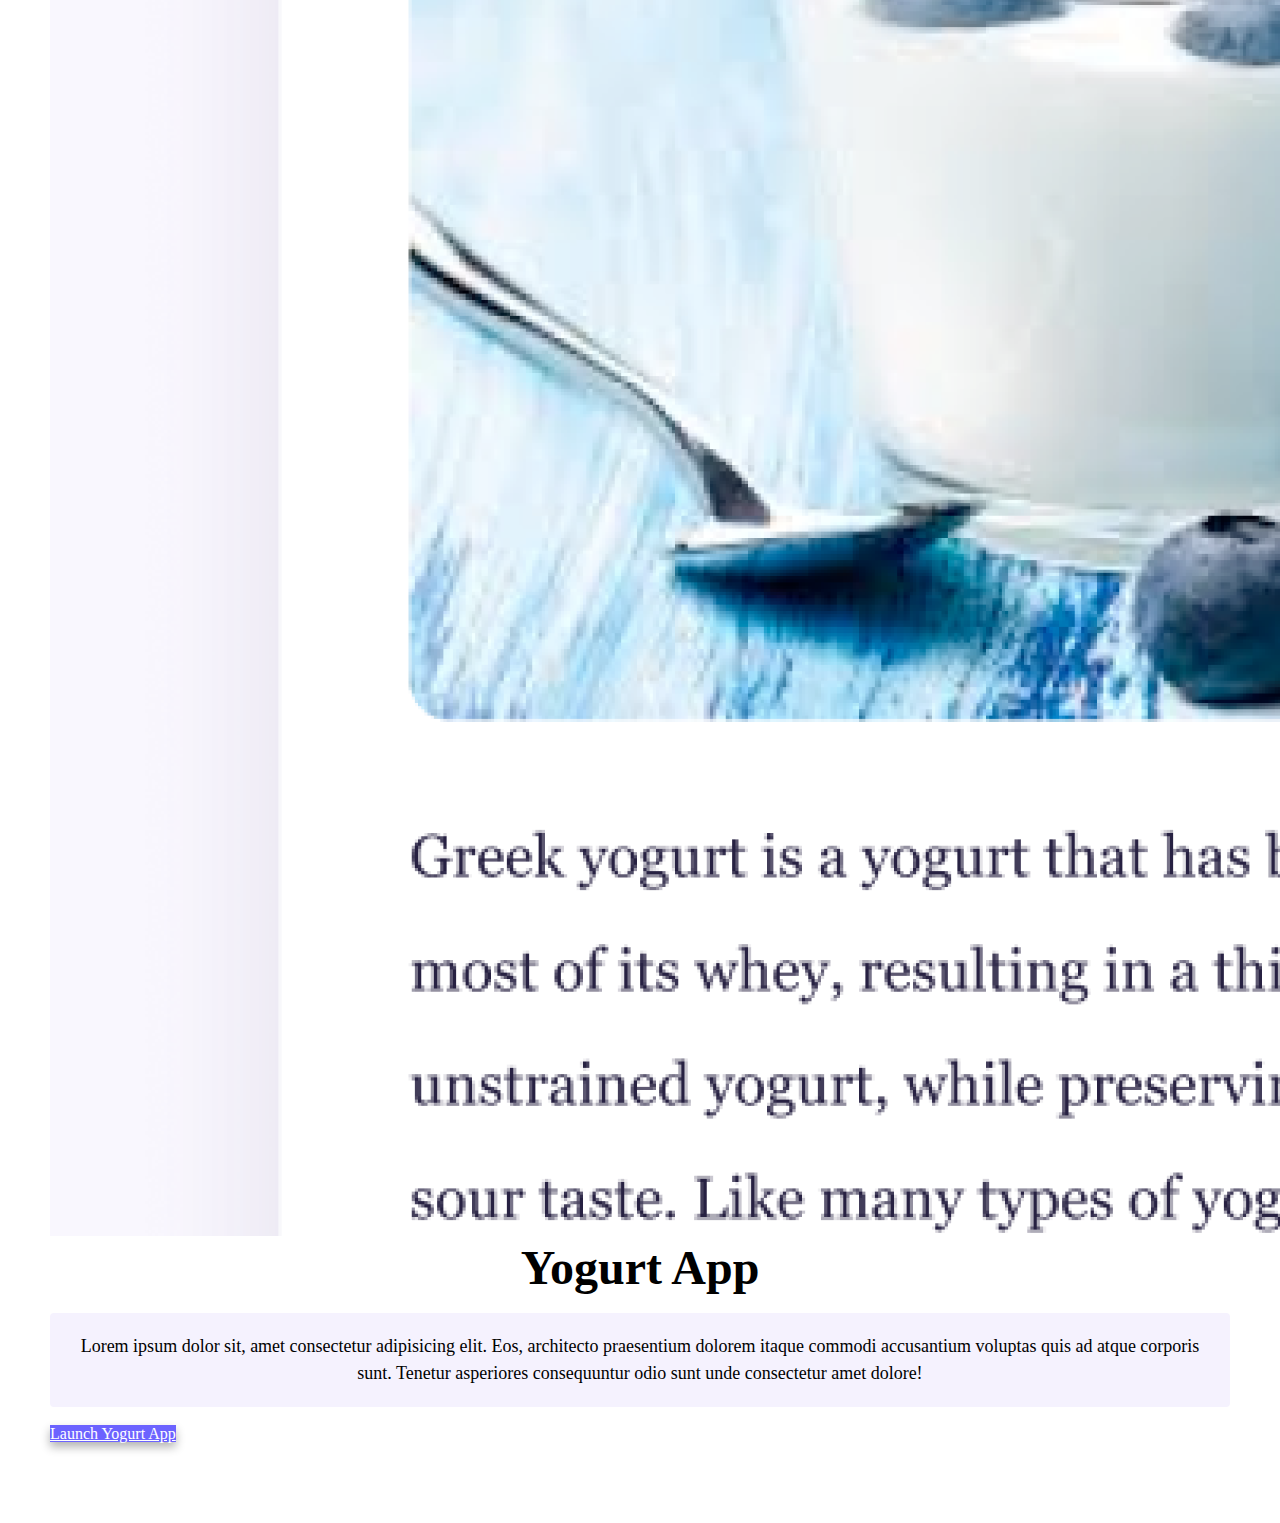
==== commit 03328ab7: "Minor language tweaking" ====
--- a/index.html
+++ b/index.html
@@ -79,7 +79,7 @@
                     src="https://images.emojiterra.com/google/noto-emoji/unicode-15.1/color/share/1f1fa-1f1f8.jpg"
                     alt="american-flag"
                     class="flag"
-                />Front-end developer, based in USA
+                />Front-End Developer, based in USA
             </h3>
         </span>
         <div class="navigation-links mt-3 mb-5">
